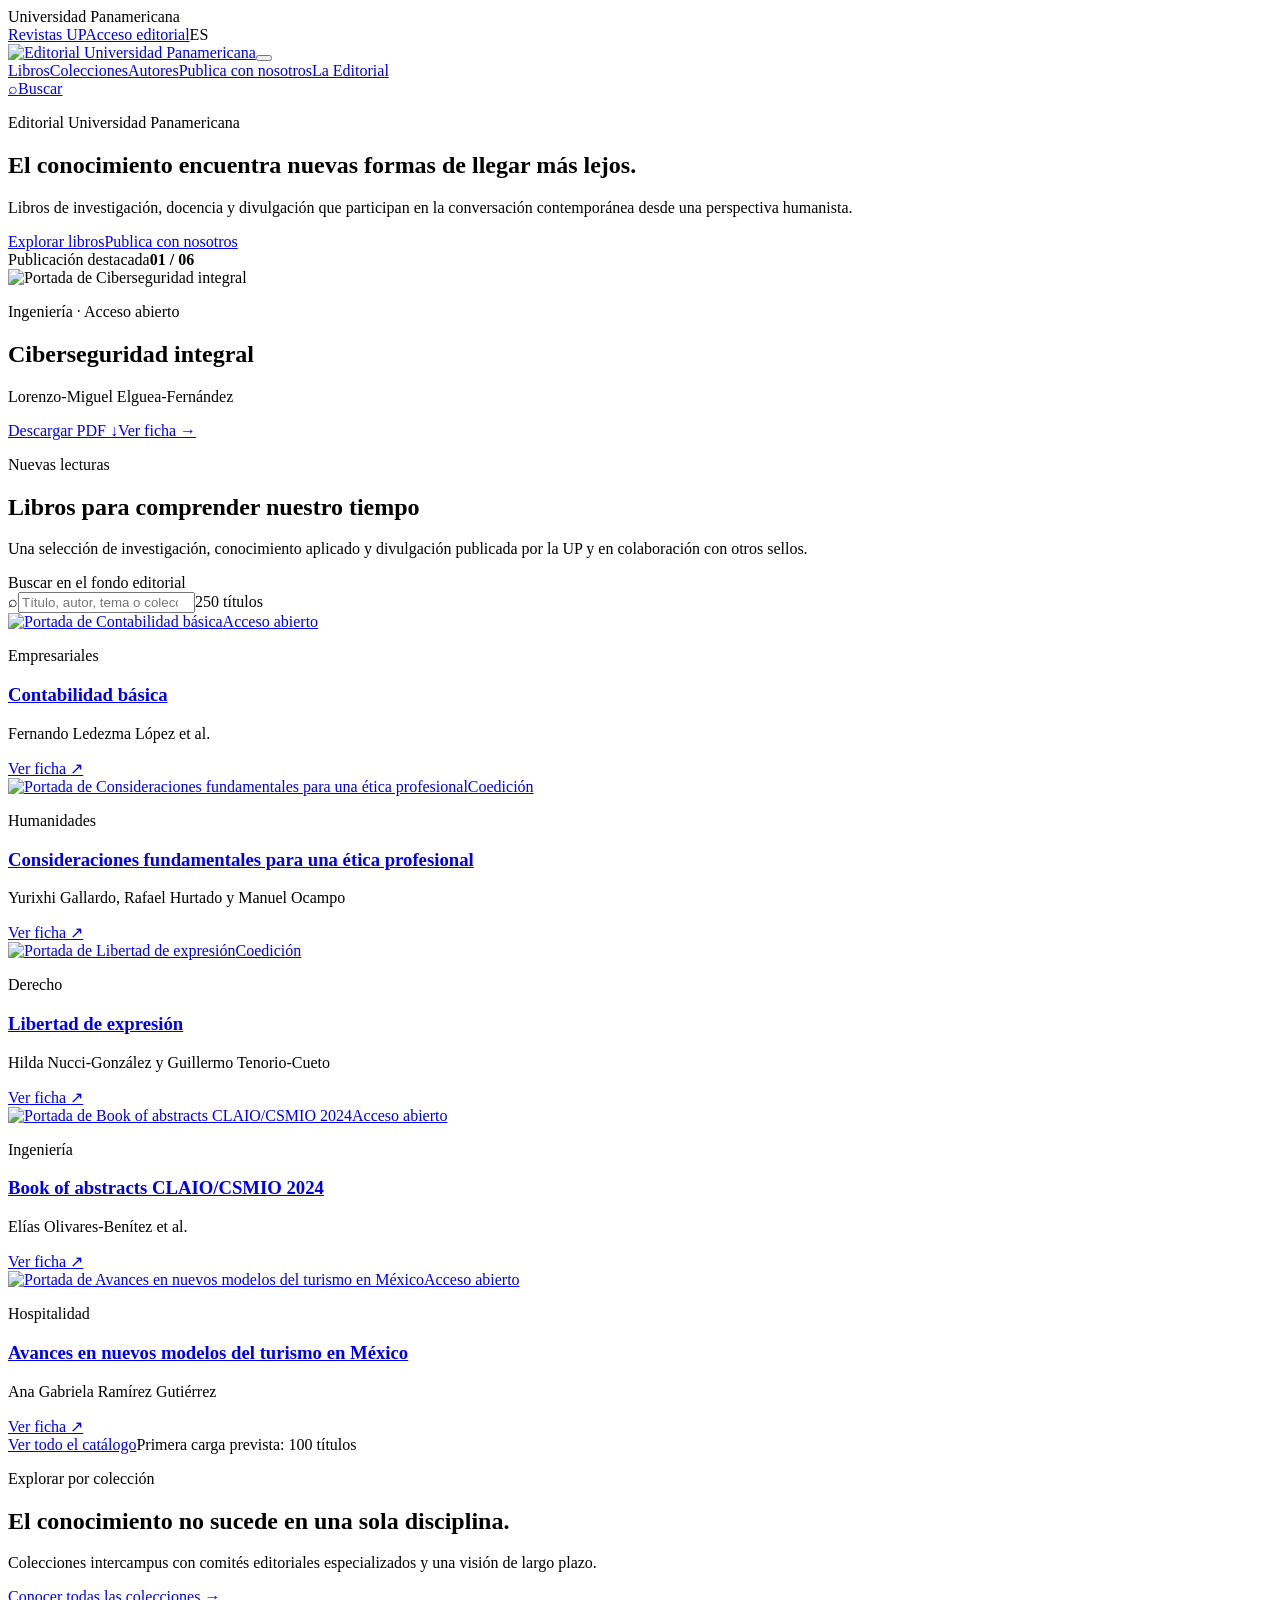
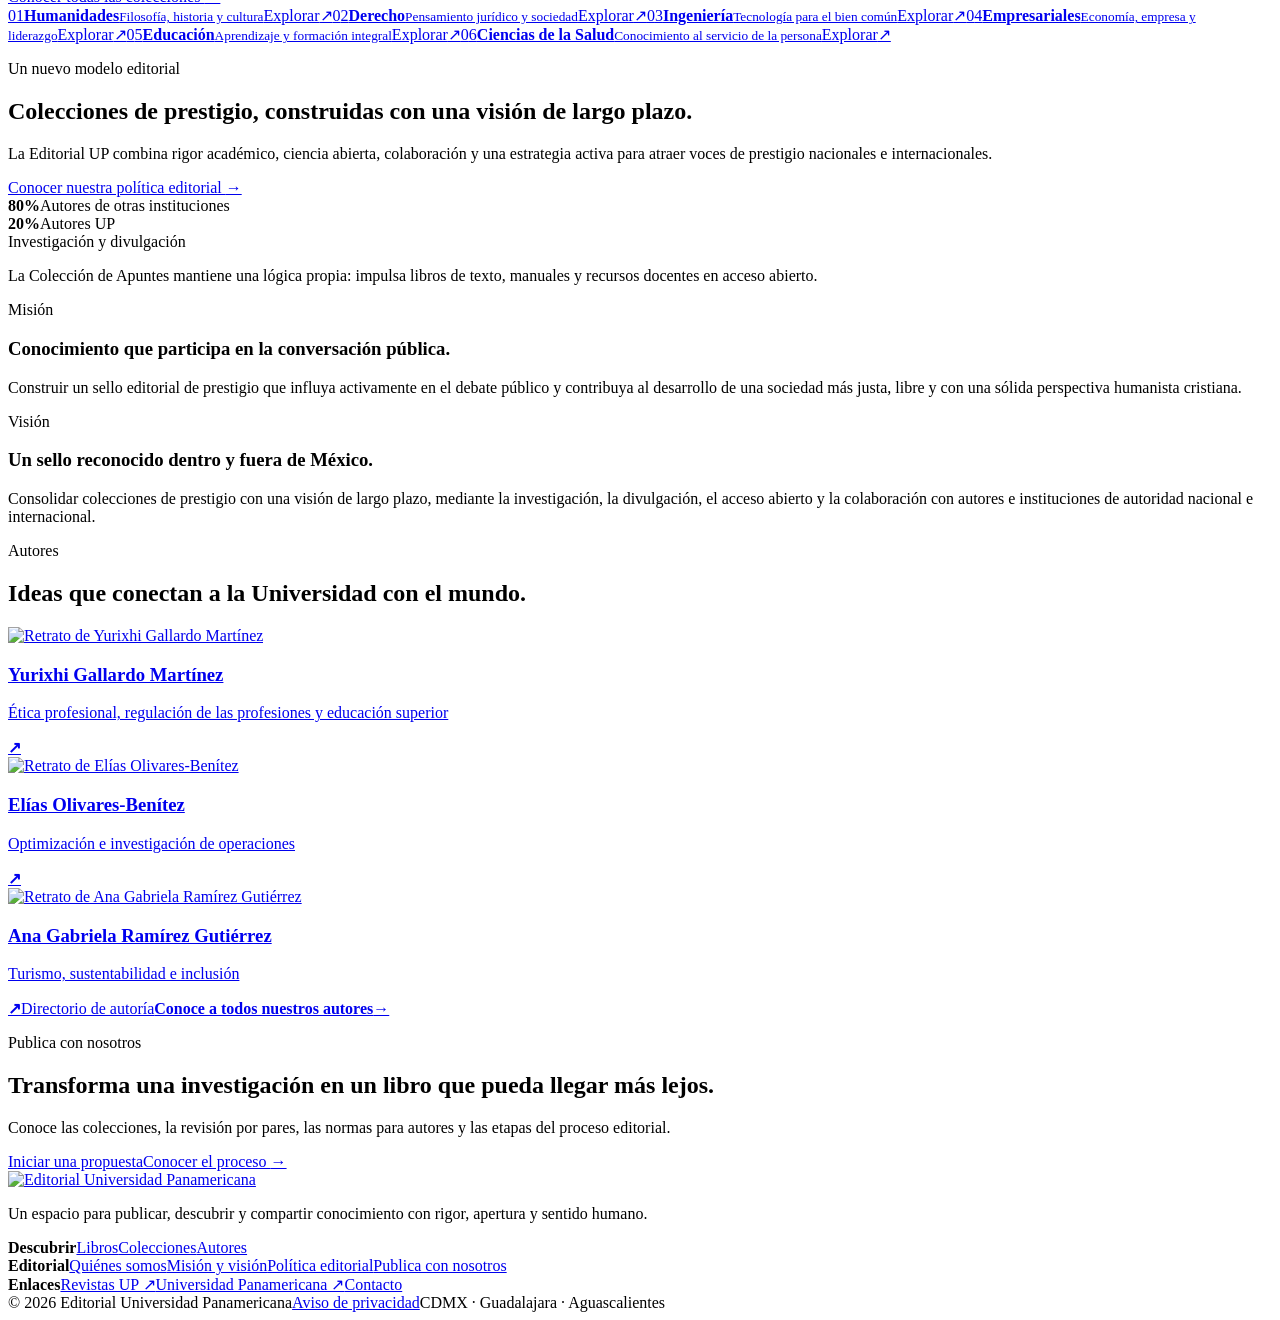
==== docs/index.html @ dea604ae "Publica docs/index.html" ====
<!DOCTYPE html><html lang="es"><head><meta charSet="utf-8"/><meta name="viewport" content="width=device-width, initial-scale=1"/><link rel="preload" as="image" href="/editorial-up-prototipo/assets/logo-editorial.png"/><link rel="preload" as="image" href="/editorial-up-prototipo/assets/ciberseguridad.jpg"/><link rel="preload" as="image" href="/editorial-up-prototipo/assets/contabilidad.jpg"/><link rel="preload" as="image" href="/editorial-up-prototipo/assets/etica-profesional.jpg"/><link rel="preload" as="image" href="/editorial-up-prototipo/assets/libertad-expresion.jpg"/><link rel="preload" as="image" href="/editorial-up-prototipo/assets/abstracts-claio.jpg"/><link rel="preload" as="image" href="/editorial-up-prototipo/assets/turismo-mexico.jpg"/><link rel="preload" as="image" href="/editorial-up-prototipo/assets/yurixhi-gallardo.jpg"/><link rel="preload" as="image" href="/editorial-up-prototipo/assets/elias-olivares.jpg"/><link rel="preload" as="image" href="/editorial-up-prototipo/assets/ana-gabriela-ramirez.jpg"/><link rel="stylesheet" href="/editorial-up-prototipo/assets/index-DK6Gghsk.css"/><title>Editorial Universidad Panamericana</title><meta name="description" content="Libros de investigación, docencia y divulgación de la Editorial Universidad Panamericana."/><meta property="og:title" content="Editorial Universidad Panamericana"/><meta property="og:description" content="Libros de investigación, docencia y divulgación de la Editorial Universidad Panamericana."/><meta property="og:type" content="website"/><meta property="og:locale" content="es_MX"/><meta property="og:image" content="https://bibcapacitacion-ai.github.io/editorial-up-prototipo/og-editorial-up.png"/><meta property="og:image:width" content="1800"/><meta property="og:image:height" content="941"/><meta name="twitter:card" content="summary_large_image"/><meta name="twitter:title" content="Editorial Universidad Panamericana"/><meta name="twitter:description" content="Libros de investigación, docencia y divulgación de la Editorial Universidad Panamericana."/><meta name="twitter:image" content="https://bibcapacitacion-ai.github.io/editorial-up-prototipo/og-editorial-up.png"/><link rel="shortcut icon" href="/editorial-up-prototipo/assets/logo-editorial.png"/><link rel="icon" href="/editorial-up-prototipo/assets/logo-editorial.png"/>
</head><body><main><div class="utility-bar"><div class="site-container utility-inner"><span>Universidad Panamericana</span><div class="utility-links"><a href="https://revistas.up.edu.mx/" target="_blank" rel="noreferrer">Revistas UP</a><a href="#publicar">Acceso editorial</a><span aria-hidden="true">ES</span></div></div></div><header class="site-header"><div class="site-container header-inner"><a class="brand" href="#inicio" aria-label="Editorial Universidad Panamericana, inicio"><img src="/editorial-up-prototipo/assets/logo-editorial.png" alt="Editorial Universidad Panamericana"/></a><button class="menu-toggle" type="button" aria-label="Abrir menú" aria-expanded="false"><span></span><span></span></button><nav class="main-nav" aria-label="Navegación principal"><a href="#libros">Libros</a><a href="#colecciones">Colecciones</a><a href="#autores">Autores</a><a href="#publicar">Publica con nosotros</a><a href="#editorial">La Editorial</a></nav><a class="header-search" href="#buscar" aria-label="Ir al buscador de libros"><span aria-hidden="true">⌕</span>Buscar</a></div></header><section class="hero" id="inicio"><div class="hero-grain" aria-hidden="true"></div><div class="site-container hero-grid"><div class="hero-copy"><p class="eyebrow">Editorial Universidad Panamericana</p><h1>El conocimiento encuentra nuevas formas de llegar más lejos.</h1><p class="hero-intro">Libros de investigación, docencia y divulgación que participan en la conversación contemporánea desde una perspectiva humanista.</p><div class="hero-actions"><a class="button button-primary" href="#libros">Explorar libros</a><a class="button button-ghost" href="#publicar">Publica con nosotros</a></div></div><article class="featured-book"><div class="featured-badge" aria-label="Publicación destacada, libro 1 de 6"><span>Publicación destacada</span><strong>01 / 06</strong></div><div class="featured-cover-wrap"><span class="featured-orbit" aria-hidden="true"></span><img class="featured-cover" src="/editorial-up-prototipo/assets/ciberseguridad.jpg" alt="Portada de Ciberseguridad integral"/></div><div class="featured-details"><p class="book-kicker">Ingeniería · Acceso abierto</p><h2>Ciberseguridad integral</h2><p>Lorenzo-Miguel Elguea-Fernández</p><div class="featured-links"><a class="text-link light-link" href="https://fondoeditorial.up.edu.mx/index.php/eup/es/catalog/view/7/52/142" target="_blank" rel="noreferrer">Descargar PDF <span aria-hidden="true">↓</span></a><a class="featured-secondary-link" href="/editorial-up-prototipo/libros/ciberseguridad">Ver ficha →</a></div></div></article></div></section><section class="catalog-intro" id="libros"><div class="site-container"><div class="section-heading split-heading"><div><p class="eyebrow dark-eyebrow">Nuevas lecturas</p><h2>Libros para comprender nuestro tiempo</h2></div><p>Una selección de investigación, conocimiento aplicado y divulgación publicada por la UP y en colaboración con otros sellos.</p></div><div class="search-panel" id="buscar"><label for="catalog-search">Buscar en el fondo editorial</label><div class="search-control"><span aria-hidden="true">⌕</span><input id="catalog-search" type="search" placeholder="Título, autor, tema o colección" value=""/><span class="search-count">250 títulos</span></div></div><div class="book-grid" aria-live="polite"><article class="book-card"><a href="/editorial-up-prototipo/libros/contabilidad-basica" class="book-cover-link"><div class="book-cover-stage"><img src="/editorial-up-prototipo/assets/contabilidad.jpg" alt="Portada de Contabilidad básica"/><span class="book-format">Acceso abierto</span></div></a><p class="book-collection">Empresariales</p><h3><a href="/editorial-up-prototipo/libros/contabilidad-basica">Contabilidad básica</a></h3><p class="book-author">Fernando Ledezma López et al.</p><a class="text-link" href="/editorial-up-prototipo/libros/contabilidad-basica">Ver ficha <span aria-hidden="true">↗</span></a></article><article class="book-card"><a href="/editorial-up-prototipo/libros/etica-profesional" class="book-cover-link"><div class="book-cover-stage"><img src="/editorial-up-prototipo/assets/etica-profesional.jpg" alt="Portada de Consideraciones fundamentales para una ética profesional"/><span class="book-format">Coedición</span></div></a><p class="book-collection">Humanidades</p><h3><a href="/editorial-up-prototipo/libros/etica-profesional">Consideraciones fundamentales para una ética profesional</a></h3><p class="book-author">Yurixhi Gallardo, Rafael Hurtado y Manuel Ocampo</p><a class="text-link" href="/editorial-up-prototipo/libros/etica-profesional">Ver ficha <span aria-hidden="true">↗</span></a></article><article class="book-card"><a href="/editorial-up-prototipo/libros/libertad-expresion" class="book-cover-link"><div class="book-cover-stage"><img src="/editorial-up-prototipo/assets/libertad-expresion.jpg" alt="Portada de Libertad de expresión"/><span class="book-format">Coedición</span></div></a><p class="book-collection">Derecho</p><h3><a href="/editorial-up-prototipo/libros/libertad-expresion">Libertad de expresión</a></h3><p class="book-author">Hilda Nucci-González y Guillermo Tenorio-Cueto</p><a class="text-link" href="/editorial-up-prototipo/libros/libertad-expresion">Ver ficha <span aria-hidden="true">↗</span></a></article><article class="book-card"><a href="/editorial-up-prototipo/libros/abstracts-claio-csmio" class="book-cover-link"><div class="book-cover-stage"><img src="/editorial-up-prototipo/assets/abstracts-claio.jpg" alt="Portada de Book of abstracts CLAIO/CSMIO 2024"/><span class="book-format">Acceso abierto</span></div></a><p class="book-collection">Ingeniería</p><h3><a href="/editorial-up-prototipo/libros/abstracts-claio-csmio">Book of abstracts CLAIO/CSMIO 2024</a></h3><p class="book-author">Elías Olivares-Benítez et al.</p><a class="text-link" href="/editorial-up-prototipo/libros/abstracts-claio-csmio">Ver ficha <span aria-hidden="true">↗</span></a></article><article class="book-card"><a href="/editorial-up-prototipo/libros/turismo-mexico" class="book-cover-link"><div class="book-cover-stage"><img src="/editorial-up-prototipo/assets/turismo-mexico.jpg" alt="Portada de Avances en nuevos modelos del turismo en México"/><span class="book-format">Acceso abierto</span></div></a><p class="book-collection">Hospitalidad</p><h3><a href="/editorial-up-prototipo/libros/turismo-mexico">Avances en nuevos modelos del turismo en México</a></h3><p class="book-author">Ana Gabriela Ramírez Gutiérrez</p><a class="text-link" href="/editorial-up-prototipo/libros/turismo-mexico">Ver ficha <span aria-hidden="true">↗</span></a></article></div><div class="section-cta-row"><a class="button button-outline" href="https://fondoeditorial.up.edu.mx/index.php/eup/es/catalog" target="_blank" rel="noreferrer">Ver todo el catálogo</a><span>Primera carga prevista: 100 títulos</span></div></div></section><section class="collections-section" id="colecciones"><div class="site-container collections-grid"><div class="collections-intro"><p class="eyebrow">Explorar por colección</p><h2>El conocimiento no sucede en una sola disciplina.</h2><p>Colecciones intercampus con comités editoriales especializados y una visión de largo plazo.</p><a class="text-link light-link" href="#colecciones-list">Conocer todas las colecciones <span aria-hidden="true">→</span></a></div><div class="collection-list" id="colecciones-list"><a href="#libros" class="collection-row"><span class="collection-number">0<!-- -->1</span><span class="collection-name"><strong>Humanidades</strong><small>Filosofía, historia y cultura</small></span><span class="collection-count">Explorar</span><span class="collection-arrow" aria-hidden="true">↗</span></a><a href="#libros" class="collection-row"><span class="collection-number">0<!-- -->2</span><span class="collection-name"><strong>Derecho</strong><small>Pensamiento jurídico y sociedad</small></span><span class="collection-count">Explorar</span><span class="collection-arrow" aria-hidden="true">↗</span></a><a href="#libros" class="collection-row"><span class="collection-number">0<!-- -->3</span><span class="collection-name"><strong>Ingeniería</strong><small>Tecnología para el bien común</small></span><span class="collection-count">Explorar</span><span class="collection-arrow" aria-hidden="true">↗</span></a><a href="#libros" class="collection-row"><span class="collection-number">0<!-- -->4</span><span class="collection-name"><strong>Empresariales</strong><small>Economía, empresa y liderazgo</small></span><span class="collection-count">Explorar</span><span class="collection-arrow" aria-hidden="true">↗</span></a><a href="#libros" class="collection-row"><span class="collection-number">0<!-- -->5</span><span class="collection-name"><strong>Educación</strong><small>Aprendizaje y formación integral</small></span><span class="collection-count">Explorar</span><span class="collection-arrow" aria-hidden="true">↗</span></a><a href="#libros" class="collection-row"><span class="collection-number">0<!-- -->6</span><span class="collection-name"><strong>Ciencias de la Salud</strong><small>Conocimiento al servicio de la persona</small></span><span class="collection-count">Explorar</span><span class="collection-arrow" aria-hidden="true">↗</span></a></div></div></section><section class="model-section" id="editorial"><div class="site-container model-grid"><div class="model-copy"><p class="eyebrow dark-eyebrow">Un nuevo modelo editorial</p><h2>Colecciones de prestigio, construidas con una visión de largo plazo.</h2><p>La Editorial UP combina rigor académico, ciencia abierta, colaboración y una estrategia activa para atraer voces de prestigio nacionales e internacionales.</p><a class="text-link" href="/editorial-up-prototipo/politica-editorial">Conocer nuestra política editorial <span aria-hidden="true">→</span></a></div><div class="model-visual" id="politica-resumen"><div class="ratio-graphic" aria-label="Meta editorial: 80 por ciento de autores externos y 20 por ciento de autores UP"><div class="ratio-external"><strong>80%</strong><span>Autores de otras instituciones</span></div><div class="ratio-up"><strong>20%</strong><span>Autores UP</span></div></div><div class="model-note"><span>Investigación y divulgación</span><p>La Colección de Apuntes mantiene una lógica propia: impulsa libros de texto, manuales y recursos docentes en acceso abierto.</p></div></div></div><div class="site-container mission-vision-grid" id="mision-vision"><article><p class="eyebrow dark-eyebrow">Misión</p><h3>Conocimiento que participa en la conversación pública.</h3><p>Construir un sello editorial de prestigio que influya activamente en el debate público y contribuya al desarrollo de una sociedad más justa, libre y con una sólida perspectiva humanista cristiana.</p></article><article><p class="eyebrow dark-eyebrow">Visión</p><h3>Un sello reconocido dentro y fuera de México.</h3><p>Consolidar colecciones de prestigio con una visión de largo plazo, mediante la investigación, la divulgación, el acceso abierto y la colaboración con autores e instituciones de autoridad nacional e internacional.</p></article></div></section><section class="authors-section" id="autores"><div class="site-container authors-layout"><div class="authors-heading"><p class="eyebrow dark-eyebrow">Autores</p><h2>Ideas que conectan a la Universidad con el mundo.</h2></div><div class="author-gallery"><a href="/editorial-up-prototipo/autores/yurixhi-gallardo-martinez" class="author-card"><div class="author-card-portrait"><img src="/editorial-up-prototipo/assets/yurixhi-gallardo.jpg" alt="Retrato de Yurixhi Gallardo Martínez"/></div><div class="author-card-copy"><h3>Yurixhi Gallardo Martínez</h3><p>Ética profesional, regulación de las profesiones y educación superior</p></div><b aria-hidden="true">↗</b></a><a href="/editorial-up-prototipo/autores/elias-olivares-benitez" class="author-card"><div class="author-card-portrait"><img src="/editorial-up-prototipo/assets/elias-olivares.jpg" alt="Retrato de Elías Olivares-Benítez"/></div><div class="author-card-copy"><h3>Elías Olivares-Benítez</h3><p>Optimización e investigación de operaciones</p></div><b aria-hidden="true">↗</b></a><a href="/editorial-up-prototipo/autores/ana-gabriela-ramirez-gutierrez" class="author-card"><div class="author-card-portrait"><img src="/editorial-up-prototipo/assets/ana-gabriela-ramirez.jpg" alt="Retrato de Ana Gabriela Ramírez Gutiérrez"/></div><div class="author-card-copy"><h3>Ana Gabriela Ramírez Gutiérrez</h3><p>Turismo, sustentabilidad e inclusión</p></div><b aria-hidden="true">↗</b></a><a class="authors-directory-link" href="/editorial-up-prototipo/autores"><span>Directorio de autoría</span><strong>Conoce a todos nuestros autores</strong><b aria-hidden="true">→</b></a></div></div></section><section class="publish-section" id="publicar"><div class="site-container publish-card"><div class="publish-copy"><p class="eyebrow">Publica con nosotros</p><h2>Transforma una investigación en un libro que pueda llegar más lejos.</h2><p>Conoce las colecciones, la revisión por pares, las normas para autores y las etapas del proceso editorial.</p></div><div class="publish-actions"><a class="button button-light" href="https://fondoeditorial.up.edu.mx/index.php/eup/es/login" target="_blank" rel="noreferrer">Iniciar una propuesta</a><a class="text-link light-link" href="#editorial">Conocer el proceso <span aria-hidden="true">→</span></a></div></div></section><footer class="site-footer"><div class="site-container footer-top"><a class="footer-brand" href="#inicio"><img src="/editorial-up-prototipo/assets/logo-editorial.png" alt="Editorial Universidad Panamericana"/></a><p>Un espacio para publicar, descubrir y compartir conocimiento con rigor, apertura y sentido humano.</p></div><div class="site-container footer-links"><div><strong>Descubrir</strong><a href="#libros">Libros</a><a href="#colecciones">Colecciones</a><a href="/editorial-up-prototipo/autores">Autores</a></div><div><strong>Editorial</strong><a href="#editorial">Quiénes somos</a><a href="#mision-vision">Misión y visión</a><a href="/editorial-up-prototipo/politica-editorial">Política editorial</a><a href="#publicar">Publica con nosotros</a></div><div><strong>Enlaces</strong><a href="https://revistas.up.edu.mx/" target="_blank" rel="noreferrer">Revistas UP ↗</a><a href="https://www.up.edu.mx/" target="_blank" rel="noreferrer">Universidad Panamericana ↗</a><a href="#publicar">Contacto</a></div></div><div class="site-container footer-bottom"><span>© 2026 Editorial Universidad Panamericana</span><a href="https://www.up.edu.mx/aviso-de-privacidad/" target="_blank" rel="noreferrer">Aviso de privacidad</a><span>CDMX · Guadalajara · Aguascalientes</span></div></footer></main><script>
document.querySelectorAll('.menu-toggle').forEach(function(button){
  button.addEventListener('click',function(){
    var nav=button.parentElement.querySelector('.main-nav');
    var open=nav.classList.toggle('is-open');
    button.setAttribute('aria-expanded',String(open));
    button.setAttribute('aria-label',open?'Cerrar menú':'Abrir menú');
  });
});
var search=document.getElementById('catalog-search');
if(search){search.addEventListener('input',function(){
  var q=search.value.toLowerCase().trim();
  document.querySelectorAll('.book-card').forEach(function(card){
    card.style.display=!q||card.textContent.toLowerCase().includes(q)?'':'none';
  });
});}
</script></body></html>
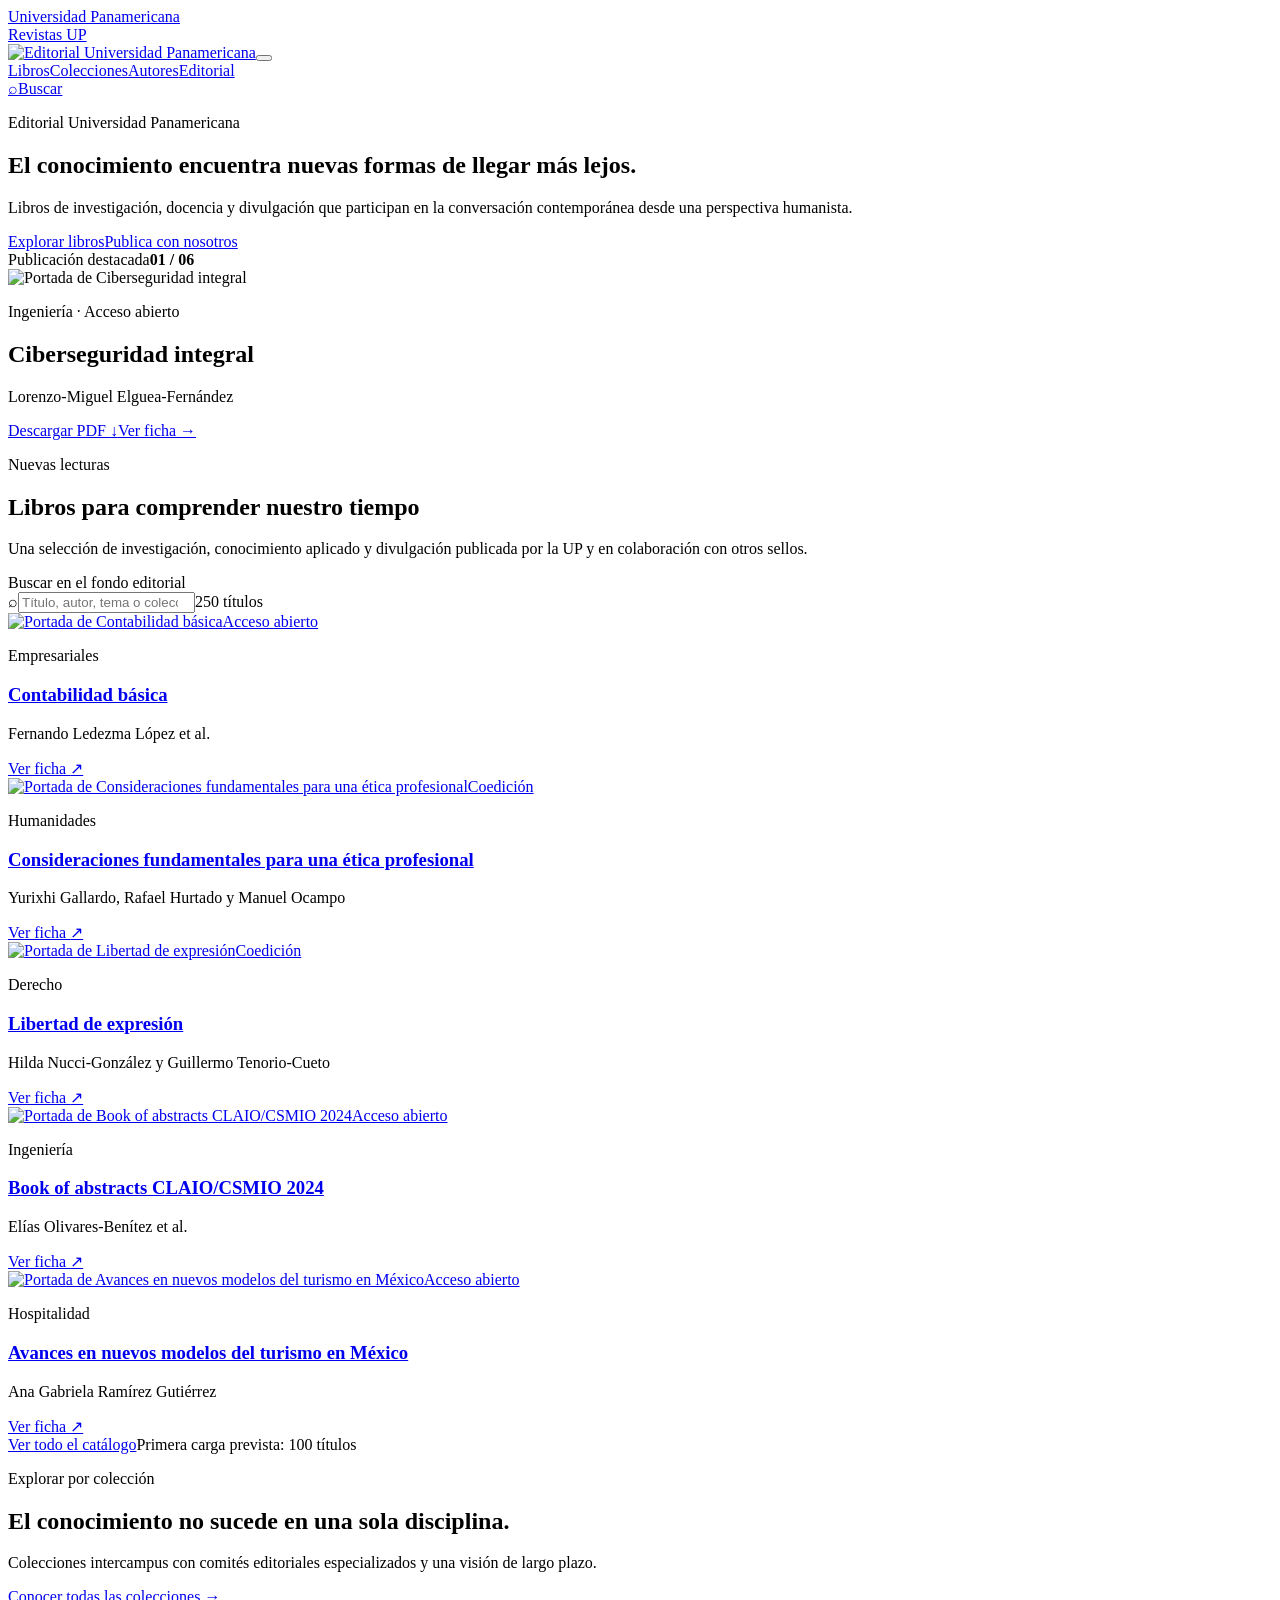
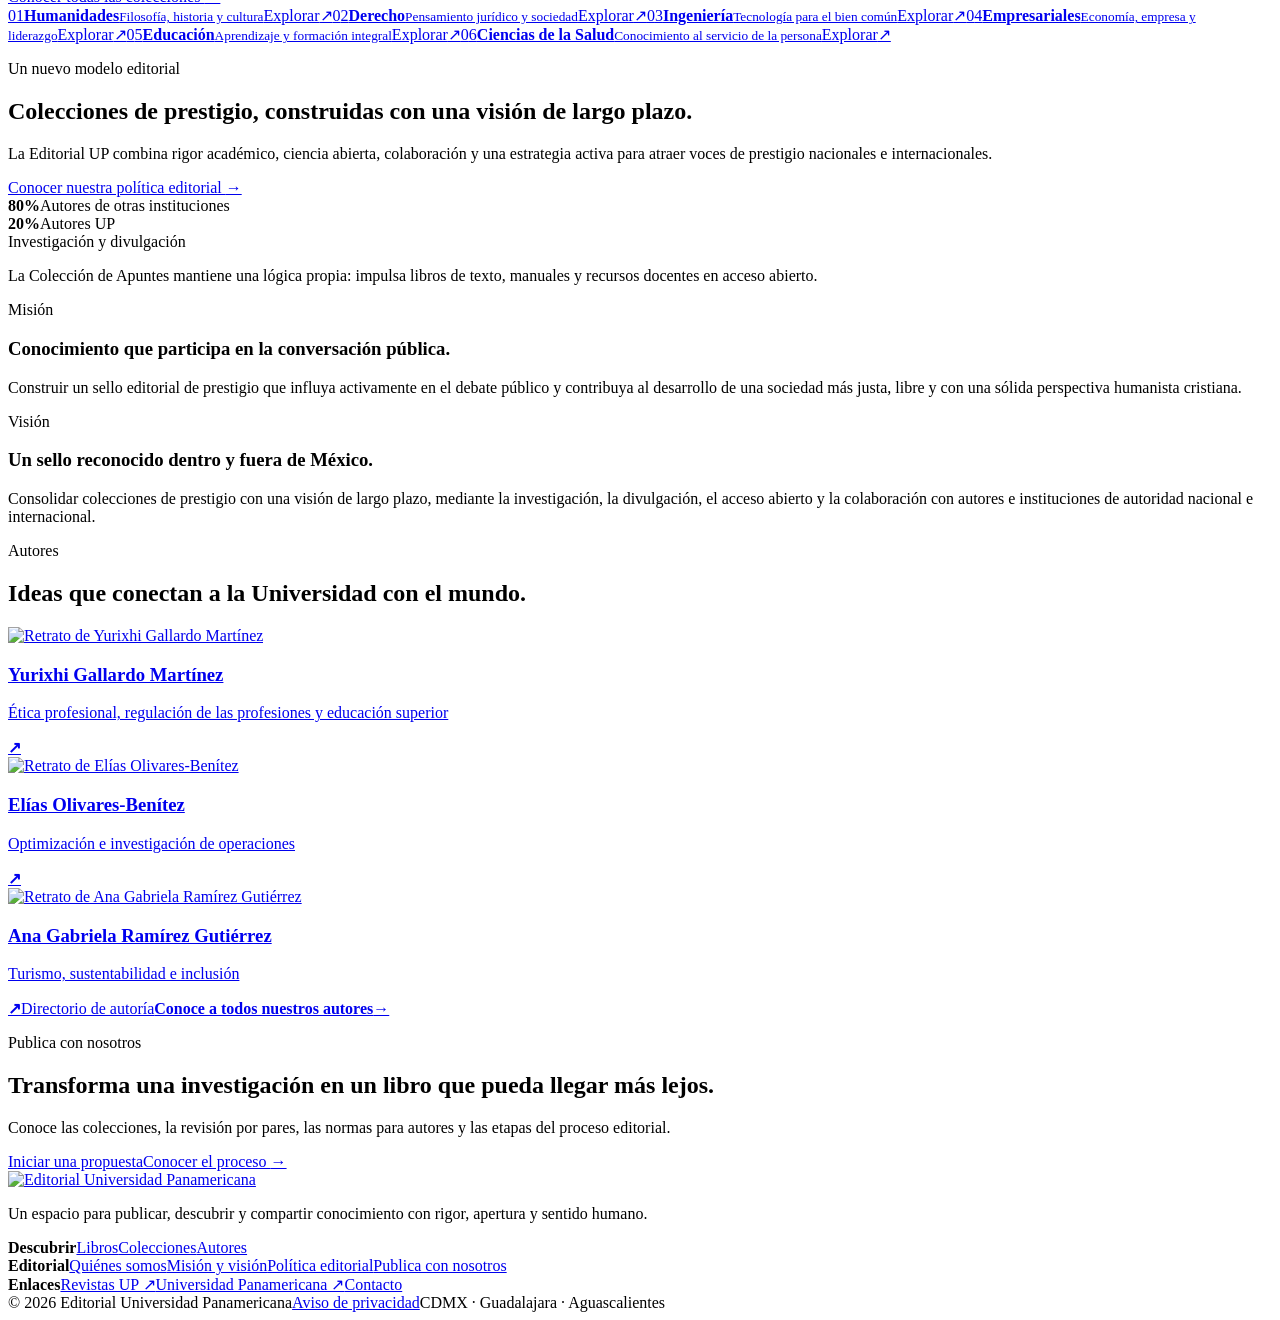
==== commit 72f653a6: "Actualiza encabezado en docs/index.html" ====
--- a/docs/index.html
+++ b/docs/index.html
@@ -1,5 +1,5 @@
-<!DOCTYPE html><html lang="es"><head><meta charSet="utf-8"/><meta name="viewport" content="width=device-width, initial-scale=1"/><link rel="preload" as="image" href="/editorial-up-prototipo/assets/logo-editorial.png"/><link rel="preload" as="image" href="/editorial-up-prototipo/assets/ciberseguridad.jpg"/><link rel="preload" as="image" href="/editorial-up-prototipo/assets/contabilidad.jpg"/><link rel="preload" as="image" href="/editorial-up-prototipo/assets/etica-profesional.jpg"/><link rel="preload" as="image" href="/editorial-up-prototipo/assets/libertad-expresion.jpg"/><link rel="preload" as="image" href="/editorial-up-prototipo/assets/abstracts-claio.jpg"/><link rel="preload" as="image" href="/editorial-up-prototipo/assets/turismo-mexico.jpg"/><link rel="preload" as="image" href="/editorial-up-prototipo/assets/yurixhi-gallardo.jpg"/><link rel="preload" as="image" href="/editorial-up-prototipo/assets/elias-olivares.jpg"/><link rel="preload" as="image" href="/editorial-up-prototipo/assets/ana-gabriela-ramirez.jpg"/><link rel="stylesheet" href="/editorial-up-prototipo/assets/index-DK6Gghsk.css"/><title>Editorial Universidad Panamericana</title><meta name="description" content="Libros de investigación, docencia y divulgación de la Editorial Universidad Panamericana."/><meta property="og:title" content="Editorial Universidad Panamericana"/><meta property="og:description" content="Libros de investigación, docencia y divulgación de la Editorial Universidad Panamericana."/><meta property="og:type" content="website"/><meta property="og:locale" content="es_MX"/><meta property="og:image" content="https://bibcapacitacion-ai.github.io/editorial-up-prototipo/og-editorial-up.png"/><meta property="og:image:width" content="1800"/><meta property="og:image:height" content="941"/><meta name="twitter:card" content="summary_large_image"/><meta name="twitter:title" content="Editorial Universidad Panamericana"/><meta name="twitter:description" content="Libros de investigación, docencia y divulgación de la Editorial Universidad Panamericana."/><meta name="twitter:image" content="https://bibcapacitacion-ai.github.io/editorial-up-prototipo/og-editorial-up.png"/><link rel="shortcut icon" href="/editorial-up-prototipo/assets/logo-editorial.png"/><link rel="icon" href="/editorial-up-prototipo/assets/logo-editorial.png"/>
-</head><body><main><div class="utility-bar"><div class="site-container utility-inner"><span>Universidad Panamericana</span><div class="utility-links"><a href="https://revistas.up.edu.mx/" target="_blank" rel="noreferrer">Revistas UP</a><a href="#publicar">Acceso editorial</a><span aria-hidden="true">ES</span></div></div></div><header class="site-header"><div class="site-container header-inner"><a class="brand" href="#inicio" aria-label="Editorial Universidad Panamericana, inicio"><img src="/editorial-up-prototipo/assets/logo-editorial.png" alt="Editorial Universidad Panamericana"/></a><button class="menu-toggle" type="button" aria-label="Abrir menú" aria-expanded="false"><span></span><span></span></button><nav class="main-nav" aria-label="Navegación principal"><a href="#libros">Libros</a><a href="#colecciones">Colecciones</a><a href="#autores">Autores</a><a href="#publicar">Publica con nosotros</a><a href="#editorial">La Editorial</a></nav><a class="header-search" href="#buscar" aria-label="Ir al buscador de libros"><span aria-hidden="true">⌕</span>Buscar</a></div></header><section class="hero" id="inicio"><div class="hero-grain" aria-hidden="true"></div><div class="site-container hero-grid"><div class="hero-copy"><p class="eyebrow">Editorial Universidad Panamericana</p><h1>El conocimiento encuentra nuevas formas de llegar más lejos.</h1><p class="hero-intro">Libros de investigación, docencia y divulgación que participan en la conversación contemporánea desde una perspectiva humanista.</p><div class="hero-actions"><a class="button button-primary" href="#libros">Explorar libros</a><a class="button button-ghost" href="#publicar">Publica con nosotros</a></div></div><article class="featured-book"><div class="featured-badge" aria-label="Publicación destacada, libro 1 de 6"><span>Publicación destacada</span><strong>01 / 06</strong></div><div class="featured-cover-wrap"><span class="featured-orbit" aria-hidden="true"></span><img class="featured-cover" src="/editorial-up-prototipo/assets/ciberseguridad.jpg" alt="Portada de Ciberseguridad integral"/></div><div class="featured-details"><p class="book-kicker">Ingeniería · Acceso abierto</p><h2>Ciberseguridad integral</h2><p>Lorenzo-Miguel Elguea-Fernández</p><div class="featured-links"><a class="text-link light-link" href="https://fondoeditorial.up.edu.mx/index.php/eup/es/catalog/view/7/52/142" target="_blank" rel="noreferrer">Descargar PDF <span aria-hidden="true">↓</span></a><a class="featured-secondary-link" href="/editorial-up-prototipo/libros/ciberseguridad">Ver ficha →</a></div></div></article></div></section><section class="catalog-intro" id="libros"><div class="site-container"><div class="section-heading split-heading"><div><p class="eyebrow dark-eyebrow">Nuevas lecturas</p><h2>Libros para comprender nuestro tiempo</h2></div><p>Una selección de investigación, conocimiento aplicado y divulgación publicada por la UP y en colaboración con otros sellos.</p></div><div class="search-panel" id="buscar"><label for="catalog-search">Buscar en el fondo editorial</label><div class="search-control"><span aria-hidden="true">⌕</span><input id="catalog-search" type="search" placeholder="Título, autor, tema o colección" value=""/><span class="search-count">250 títulos</span></div></div><div class="book-grid" aria-live="polite"><article class="book-card"><a href="/editorial-up-prototipo/libros/contabilidad-basica" class="book-cover-link"><div class="book-cover-stage"><img src="/editorial-up-prototipo/assets/contabilidad.jpg" alt="Portada de Contabilidad básica"/><span class="book-format">Acceso abierto</span></div></a><p class="book-collection">Empresariales</p><h3><a href="/editorial-up-prototipo/libros/contabilidad-basica">Contabilidad básica</a></h3><p class="book-author">Fernando Ledezma López et al.</p><a class="text-link" href="/editorial-up-prototipo/libros/contabilidad-basica">Ver ficha <span aria-hidden="true">↗</span></a></article><article class="book-card"><a href="/editorial-up-prototipo/libros/etica-profesional" class="book-cover-link"><div class="book-cover-stage"><img src="/editorial-up-prototipo/assets/etica-profesional.jpg" alt="Portada de Consideraciones fundamentales para una ética profesional"/><span class="book-format">Coedición</span></div></a><p class="book-collection">Humanidades</p><h3><a href="/editorial-up-prototipo/libros/etica-profesional">Consideraciones fundamentales para una ética profesional</a></h3><p class="book-author">Yurixhi Gallardo, Rafael Hurtado y Manuel Ocampo</p><a class="text-link" href="/editorial-up-prototipo/libros/etica-profesional">Ver ficha <span aria-hidden="true">↗</span></a></article><article class="book-card"><a href="/editorial-up-prototipo/libros/libertad-expresion" class="book-cover-link"><div class="book-cover-stage"><img src="/editorial-up-prototipo/assets/libertad-expresion.jpg" alt="Portada de Libertad de expresión"/><span class="book-format">Coedición</span></div></a><p class="book-collection">Derecho</p><h3><a href="/editorial-up-prototipo/libros/libertad-expresion">Libertad de expresión</a></h3><p class="book-author">Hilda Nucci-González y Guillermo Tenorio-Cueto</p><a class="text-link" href="/editorial-up-prototipo/libros/libertad-expresion">Ver ficha <span aria-hidden="true">↗</span></a></article><article class="book-card"><a href="/editorial-up-prototipo/libros/abstracts-claio-csmio" class="book-cover-link"><div class="book-cover-stage"><img src="/editorial-up-prototipo/assets/abstracts-claio.jpg" alt="Portada de Book of abstracts CLAIO/CSMIO 2024"/><span class="book-format">Acceso abierto</span></div></a><p class="book-collection">Ingeniería</p><h3><a href="/editorial-up-prototipo/libros/abstracts-claio-csmio">Book of abstracts CLAIO/CSMIO 2024</a></h3><p class="book-author">Elías Olivares-Benítez et al.</p><a class="text-link" href="/editorial-up-prototipo/libros/abstracts-claio-csmio">Ver ficha <span aria-hidden="true">↗</span></a></article><article class="book-card"><a href="/editorial-up-prototipo/libros/turismo-mexico" class="book-cover-link"><div class="book-cover-stage"><img src="/editorial-up-prototipo/assets/turismo-mexico.jpg" alt="Portada de Avances en nuevos modelos del turismo en México"/><span class="book-format">Acceso abierto</span></div></a><p class="book-collection">Hospitalidad</p><h3><a href="/editorial-up-prototipo/libros/turismo-mexico">Avances en nuevos modelos del turismo en México</a></h3><p class="book-author">Ana Gabriela Ramírez Gutiérrez</p><a class="text-link" href="/editorial-up-prototipo/libros/turismo-mexico">Ver ficha <span aria-hidden="true">↗</span></a></article></div><div class="section-cta-row"><a class="button button-outline" href="https://fondoeditorial.up.edu.mx/index.php/eup/es/catalog" target="_blank" rel="noreferrer">Ver todo el catálogo</a><span>Primera carga prevista: 100 títulos</span></div></div></section><section class="collections-section" id="colecciones"><div class="site-container collections-grid"><div class="collections-intro"><p class="eyebrow">Explorar por colección</p><h2>El conocimiento no sucede en una sola disciplina.</h2><p>Colecciones intercampus con comités editoriales especializados y una visión de largo plazo.</p><a class="text-link light-link" href="#colecciones-list">Conocer todas las colecciones <span aria-hidden="true">→</span></a></div><div class="collection-list" id="colecciones-list"><a href="#libros" class="collection-row"><span class="collection-number">0<!-- -->1</span><span class="collection-name"><strong>Humanidades</strong><small>Filosofía, historia y cultura</small></span><span class="collection-count">Explorar</span><span class="collection-arrow" aria-hidden="true">↗</span></a><a href="#libros" class="collection-row"><span class="collection-number">0<!-- -->2</span><span class="collection-name"><strong>Derecho</strong><small>Pensamiento jurídico y sociedad</small></span><span class="collection-count">Explorar</span><span class="collection-arrow" aria-hidden="true">↗</span></a><a href="#libros" class="collection-row"><span class="collection-number">0<!-- -->3</span><span class="collection-name"><strong>Ingeniería</strong><small>Tecnología para el bien común</small></span><span class="collection-count">Explorar</span><span class="collection-arrow" aria-hidden="true">↗</span></a><a href="#libros" class="collection-row"><span class="collection-number">0<!-- -->4</span><span class="collection-name"><strong>Empresariales</strong><small>Economía, empresa y liderazgo</small></span><span class="collection-count">Explorar</span><span class="collection-arrow" aria-hidden="true">↗</span></a><a href="#libros" class="collection-row"><span class="collection-number">0<!-- -->5</span><span class="collection-name"><strong>Educación</strong><small>Aprendizaje y formación integral</small></span><span class="collection-count">Explorar</span><span class="collection-arrow" aria-hidden="true">↗</span></a><a href="#libros" class="collection-row"><span class="collection-number">0<!-- -->6</span><span class="collection-name"><strong>Ciencias de la Salud</strong><small>Conocimiento al servicio de la persona</small></span><span class="collection-count">Explorar</span><span class="collection-arrow" aria-hidden="true">↗</span></a></div></div></section><section class="model-section" id="editorial"><div class="site-container model-grid"><div class="model-copy"><p class="eyebrow dark-eyebrow">Un nuevo modelo editorial</p><h2>Colecciones de prestigio, construidas con una visión de largo plazo.</h2><p>La Editorial UP combina rigor académico, ciencia abierta, colaboración y una estrategia activa para atraer voces de prestigio nacionales e internacionales.</p><a class="text-link" href="/editorial-up-prototipo/politica-editorial">Conocer nuestra política editorial <span aria-hidden="true">→</span></a></div><div class="model-visual" id="politica-resumen"><div class="ratio-graphic" aria-label="Meta editorial: 80 por ciento de autores externos y 20 por ciento de autores UP"><div class="ratio-external"><strong>80%</strong><span>Autores de otras instituciones</span></div><div class="ratio-up"><strong>20%</strong><span>Autores UP</span></div></div><div class="model-note"><span>Investigación y divulgación</span><p>La Colección de Apuntes mantiene una lógica propia: impulsa libros de texto, manuales y recursos docentes en acceso abierto.</p></div></div></div><div class="site-container mission-vision-grid" id="mision-vision"><article><p class="eyebrow dark-eyebrow">Misión</p><h3>Conocimiento que participa en la conversación pública.</h3><p>Construir un sello editorial de prestigio que influya activamente en el debate público y contribuya al desarrollo de una sociedad más justa, libre y con una sólida perspectiva humanista cristiana.</p></article><article><p class="eyebrow dark-eyebrow">Visión</p><h3>Un sello reconocido dentro y fuera de México.</h3><p>Consolidar colecciones de prestigio con una visión de largo plazo, mediante la investigación, la divulgación, el acceso abierto y la colaboración con autores e instituciones de autoridad nacional e internacional.</p></article></div></section><section class="authors-section" id="autores"><div class="site-container authors-layout"><div class="authors-heading"><p class="eyebrow dark-eyebrow">Autores</p><h2>Ideas que conectan a la Universidad con el mundo.</h2></div><div class="author-gallery"><a href="/editorial-up-prototipo/autores/yurixhi-gallardo-martinez" class="author-card"><div class="author-card-portrait"><img src="/editorial-up-prototipo/assets/yurixhi-gallardo.jpg" alt="Retrato de Yurixhi Gallardo Martínez"/></div><div class="author-card-copy"><h3>Yurixhi Gallardo Martínez</h3><p>Ética profesional, regulación de las profesiones y educación superior</p></div><b aria-hidden="true">↗</b></a><a href="/editorial-up-prototipo/autores/elias-olivares-benitez" class="author-card"><div class="author-card-portrait"><img src="/editorial-up-prototipo/assets/elias-olivares.jpg" alt="Retrato de Elías Olivares-Benítez"/></div><div class="author-card-copy"><h3>Elías Olivares-Benítez</h3><p>Optimización e investigación de operaciones</p></div><b aria-hidden="true">↗</b></a><a href="/editorial-up-prototipo/autores/ana-gabriela-ramirez-gutierrez" class="author-card"><div class="author-card-portrait"><img src="/editorial-up-prototipo/assets/ana-gabriela-ramirez.jpg" alt="Retrato de Ana Gabriela Ramírez Gutiérrez"/></div><div class="author-card-copy"><h3>Ana Gabriela Ramírez Gutiérrez</h3><p>Turismo, sustentabilidad e inclusión</p></div><b aria-hidden="true">↗</b></a><a class="authors-directory-link" href="/editorial-up-prototipo/autores"><span>Directorio de autoría</span><strong>Conoce a todos nuestros autores</strong><b aria-hidden="true">→</b></a></div></div></section><section class="publish-section" id="publicar"><div class="site-container publish-card"><div class="publish-copy"><p class="eyebrow">Publica con nosotros</p><h2>Transforma una investigación en un libro que pueda llegar más lejos.</h2><p>Conoce las colecciones, la revisión por pares, las normas para autores y las etapas del proceso editorial.</p></div><div class="publish-actions"><a class="button button-light" href="https://fondoeditorial.up.edu.mx/index.php/eup/es/login" target="_blank" rel="noreferrer">Iniciar una propuesta</a><a class="text-link light-link" href="#editorial">Conocer el proceso <span aria-hidden="true">→</span></a></div></div></section><footer class="site-footer"><div class="site-container footer-top"><a class="footer-brand" href="#inicio"><img src="/editorial-up-prototipo/assets/logo-editorial.png" alt="Editorial Universidad Panamericana"/></a><p>Un espacio para publicar, descubrir y compartir conocimiento con rigor, apertura y sentido humano.</p></div><div class="site-container footer-links"><div><strong>Descubrir</strong><a href="#libros">Libros</a><a href="#colecciones">Colecciones</a><a href="/editorial-up-prototipo/autores">Autores</a></div><div><strong>Editorial</strong><a href="#editorial">Quiénes somos</a><a href="#mision-vision">Misión y visión</a><a href="/editorial-up-prototipo/politica-editorial">Política editorial</a><a href="#publicar">Publica con nosotros</a></div><div><strong>Enlaces</strong><a href="https://revistas.up.edu.mx/" target="_blank" rel="noreferrer">Revistas UP ↗</a><a href="https://www.up.edu.mx/" target="_blank" rel="noreferrer">Universidad Panamericana ↗</a><a href="#publicar">Contacto</a></div></div><div class="site-container footer-bottom"><span>© 2026 Editorial Universidad Panamericana</span><a href="https://www.up.edu.mx/aviso-de-privacidad/" target="_blank" rel="noreferrer">Aviso de privacidad</a><span>CDMX · Guadalajara · Aguascalientes</span></div></footer></main><script>
+<!DOCTYPE html><html lang="es"><head><meta charSet="utf-8"/><meta name="viewport" content="width=device-width, initial-scale=1"/><link rel="preload" as="image" href="/editorial-up-prototipo/assets/logo-editorial.png"/><link rel="preload" as="image" href="/editorial-up-prototipo/assets/ciberseguridad.jpg"/><link rel="preload" as="image" href="/editorial-up-prototipo/assets/contabilidad.jpg"/><link rel="preload" as="image" href="/editorial-up-prototipo/assets/etica-profesional.jpg"/><link rel="preload" as="image" href="/editorial-up-prototipo/assets/libertad-expresion.jpg"/><link rel="preload" as="image" href="/editorial-up-prototipo/assets/abstracts-claio.jpg"/><link rel="preload" as="image" href="/editorial-up-prototipo/assets/turismo-mexico.jpg"/><link rel="preload" as="image" href="/editorial-up-prototipo/assets/yurixhi-gallardo.jpg"/><link rel="preload" as="image" href="/editorial-up-prototipo/assets/elias-olivares.jpg"/><link rel="preload" as="image" href="/editorial-up-prototipo/assets/ana-gabriela-ramirez.jpg"/><link rel="stylesheet" href="/editorial-up-prototipo/assets/index-DNAQM75J.css"/><title>Editorial Universidad Panamericana</title><meta name="description" content="Libros de investigación, docencia y divulgación de la Editorial Universidad Panamericana."/><meta property="og:title" content="Editorial Universidad Panamericana"/><meta property="og:description" content="Libros de investigación, docencia y divulgación de la Editorial Universidad Panamericana."/><meta property="og:type" content="website"/><meta property="og:locale" content="es_MX"/><meta property="og:image" content="https://bibcapacitacion-ai.github.io/editorial-up-prototipo/og-editorial-up.png"/><meta property="og:image:width" content="1800"/><meta property="og:image:height" content="941"/><meta name="twitter:card" content="summary_large_image"/><meta name="twitter:title" content="Editorial Universidad Panamericana"/><meta name="twitter:description" content="Libros de investigación, docencia y divulgación de la Editorial Universidad Panamericana."/><meta name="twitter:image" content="https://bibcapacitacion-ai.github.io/editorial-up-prototipo/og-editorial-up.png"/><link rel="shortcut icon" href="/editorial-up-prototipo/assets/logo-editorial.png"/><link rel="icon" href="/editorial-up-prototipo/assets/logo-editorial.png"/>
+</head><body><main><div class="utility-bar"><div class="site-container utility-inner"><a href="https://www.up.edu.mx/" target="_blank" rel="noreferrer">Universidad Panamericana</a><div class="utility-links"><a href="https://revistas.up.edu.mx/" target="_blank" rel="noreferrer">Revistas UP</a></div></div></div><header class="site-header"><div class="site-container header-inner"><a class="brand" href="#inicio" aria-label="Editorial Universidad Panamericana, inicio"><img src="/editorial-up-prototipo/assets/logo-editorial.png" alt="Editorial Universidad Panamericana"/></a><button class="menu-toggle" type="button" aria-label="Abrir menú" aria-expanded="false"><span></span><span></span></button><nav class="main-nav" aria-label="Navegación principal"><a href="#libros">Libros</a><a href="#colecciones">Colecciones</a><a href="#autores">Autores</a><a href="#editorial">Editorial</a></nav><a class="header-search" href="#buscar" aria-label="Ir al buscador de libros"><span aria-hidden="true">⌕</span>Buscar</a></div></header><section class="hero" id="inicio"><div class="hero-grain" aria-hidden="true"></div><div class="site-container hero-grid"><div class="hero-copy"><p class="eyebrow">Editorial Universidad Panamericana</p><h1>El conocimiento encuentra nuevas formas de llegar más lejos.</h1><p class="hero-intro">Libros de investigación, docencia y divulgación que participan en la conversación contemporánea desde una perspectiva humanista.</p><div class="hero-actions"><a class="button button-primary" href="#libros">Explorar libros</a><a class="button button-ghost" href="#publicar">Publica con nosotros</a></div></div><article class="featured-book"><div class="featured-badge" aria-label="Publicación destacada, libro 1 de 6"><span>Publicación destacada</span><strong>01 / 06</strong></div><div class="featured-cover-wrap"><span class="featured-orbit" aria-hidden="true"></span><img class="featured-cover" src="/editorial-up-prototipo/assets/ciberseguridad.jpg" alt="Portada de Ciberseguridad integral"/></div><div class="featured-details"><p class="book-kicker">Ingeniería · Acceso abierto</p><h2>Ciberseguridad integral</h2><p>Lorenzo-Miguel Elguea-Fernández</p><div class="featured-links"><a class="text-link light-link" href="https://fondoeditorial.up.edu.mx/index.php/eup/es/catalog/view/7/52/142" target="_blank" rel="noreferrer">Descargar PDF <span aria-hidden="true">↓</span></a><a class="featured-secondary-link" href="/editorial-up-prototipo/libros/ciberseguridad">Ver ficha →</a></div></div></article></div></section><section class="catalog-intro" id="libros"><div class="site-container"><div class="section-heading split-heading"><div><p class="eyebrow dark-eyebrow">Nuevas lecturas</p><h2>Libros para comprender nuestro tiempo</h2></div><p>Una selección de investigación, conocimiento aplicado y divulgación publicada por la UP y en colaboración con otros sellos.</p></div><div class="search-panel" id="buscar"><label for="catalog-search">Buscar en el fondo editorial</label><div class="search-control"><span aria-hidden="true">⌕</span><input id="catalog-search" type="search" placeholder="Título, autor, tema o colección" value=""/><span class="search-count">250 títulos</span></div></div><div class="book-grid" aria-live="polite"><article class="book-card"><a href="/editorial-up-prototipo/libros/contabilidad-basica" class="book-cover-link"><div class="book-cover-stage"><img src="/editorial-up-prototipo/assets/contabilidad.jpg" alt="Portada de Contabilidad básica"/><span class="book-format">Acceso abierto</span></div></a><p class="book-collection">Empresariales</p><h3><a href="/editorial-up-prototipo/libros/contabilidad-basica">Contabilidad básica</a></h3><p class="book-author">Fernando Ledezma López et al.</p><a class="text-link" href="/editorial-up-prototipo/libros/contabilidad-basica">Ver ficha <span aria-hidden="true">↗</span></a></article><article class="book-card"><a href="/editorial-up-prototipo/libros/etica-profesional" class="book-cover-link"><div class="book-cover-stage"><img src="/editorial-up-prototipo/assets/etica-profesional.jpg" alt="Portada de Consideraciones fundamentales para una ética profesional"/><span class="book-format">Coedición</span></div></a><p class="book-collection">Humanidades</p><h3><a href="/editorial-up-prototipo/libros/etica-profesional">Consideraciones fundamentales para una ética profesional</a></h3><p class="book-author">Yurixhi Gallardo, Rafael Hurtado y Manuel Ocampo</p><a class="text-link" href="/editorial-up-prototipo/libros/etica-profesional">Ver ficha <span aria-hidden="true">↗</span></a></article><article class="book-card"><a href="/editorial-up-prototipo/libros/libertad-expresion" class="book-cover-link"><div class="book-cover-stage"><img src="/editorial-up-prototipo/assets/libertad-expresion.jpg" alt="Portada de Libertad de expresión"/><span class="book-format">Coedición</span></div></a><p class="book-collection">Derecho</p><h3><a href="/editorial-up-prototipo/libros/libertad-expresion">Libertad de expresión</a></h3><p class="book-author">Hilda Nucci-González y Guillermo Tenorio-Cueto</p><a class="text-link" href="/editorial-up-prototipo/libros/libertad-expresion">Ver ficha <span aria-hidden="true">↗</span></a></article><article class="book-card"><a href="/editorial-up-prototipo/libros/abstracts-claio-csmio" class="book-cover-link"><div class="book-cover-stage"><img src="/editorial-up-prototipo/assets/abstracts-claio.jpg" alt="Portada de Book of abstracts CLAIO/CSMIO 2024"/><span class="book-format">Acceso abierto</span></div></a><p class="book-collection">Ingeniería</p><h3><a href="/editorial-up-prototipo/libros/abstracts-claio-csmio">Book of abstracts CLAIO/CSMIO 2024</a></h3><p class="book-author">Elías Olivares-Benítez et al.</p><a class="text-link" href="/editorial-up-prototipo/libros/abstracts-claio-csmio">Ver ficha <span aria-hidden="true">↗</span></a></article><article class="book-card"><a href="/editorial-up-prototipo/libros/turismo-mexico" class="book-cover-link"><div class="book-cover-stage"><img src="/editorial-up-prototipo/assets/turismo-mexico.jpg" alt="Portada de Avances en nuevos modelos del turismo en México"/><span class="book-format">Acceso abierto</span></div></a><p class="book-collection">Hospitalidad</p><h3><a href="/editorial-up-prototipo/libros/turismo-mexico">Avances en nuevos modelos del turismo en México</a></h3><p class="book-author">Ana Gabriela Ramírez Gutiérrez</p><a class="text-link" href="/editorial-up-prototipo/libros/turismo-mexico">Ver ficha <span aria-hidden="true">↗</span></a></article></div><div class="section-cta-row"><a class="button button-outline" href="https://fondoeditorial.up.edu.mx/index.php/eup/es/catalog" target="_blank" rel="noreferrer">Ver todo el catálogo</a><span>Primera carga prevista: 100 títulos</span></div></div></section><section class="collections-section" id="colecciones"><div class="site-container collections-grid"><div class="collections-intro"><p class="eyebrow">Explorar por colección</p><h2>El conocimiento no sucede en una sola disciplina.</h2><p>Colecciones intercampus con comités editoriales especializados y una visión de largo plazo.</p><a class="text-link light-link" href="#colecciones-list">Conocer todas las colecciones <span aria-hidden="true">→</span></a></div><div class="collection-list" id="colecciones-list"><a href="#libros" class="collection-row"><span class="collection-number">0<!-- -->1</span><span class="collection-name"><strong>Humanidades</strong><small>Filosofía, historia y cultura</small></span><span class="collection-count">Explorar</span><span class="collection-arrow" aria-hidden="true">↗</span></a><a href="#libros" class="collection-row"><span class="collection-number">0<!-- -->2</span><span class="collection-name"><strong>Derecho</strong><small>Pensamiento jurídico y sociedad</small></span><span class="collection-count">Explorar</span><span class="collection-arrow" aria-hidden="true">↗</span></a><a href="#libros" class="collection-row"><span class="collection-number">0<!-- -->3</span><span class="collection-name"><strong>Ingeniería</strong><small>Tecnología para el bien común</small></span><span class="collection-count">Explorar</span><span class="collection-arrow" aria-hidden="true">↗</span></a><a href="#libros" class="collection-row"><span class="collection-number">0<!-- -->4</span><span class="collection-name"><strong>Empresariales</strong><small>Economía, empresa y liderazgo</small></span><span class="collection-count">Explorar</span><span class="collection-arrow" aria-hidden="true">↗</span></a><a href="#libros" class="collection-row"><span class="collection-number">0<!-- -->5</span><span class="collection-name"><strong>Educación</strong><small>Aprendizaje y formación integral</small></span><span class="collection-count">Explorar</span><span class="collection-arrow" aria-hidden="true">↗</span></a><a href="#libros" class="collection-row"><span class="collection-number">0<!-- -->6</span><span class="collection-name"><strong>Ciencias de la Salud</strong><small>Conocimiento al servicio de la persona</small></span><span class="collection-count">Explorar</span><span class="collection-arrow" aria-hidden="true">↗</span></a></div></div></section><section class="model-section" id="editorial"><div class="site-container model-grid"><div class="model-copy"><p class="eyebrow dark-eyebrow">Un nuevo modelo editorial</p><h2>Colecciones de prestigio, construidas con una visión de largo plazo.</h2><p>La Editorial UP combina rigor académico, ciencia abierta, colaboración y una estrategia activa para atraer voces de prestigio nacionales e internacionales.</p><a class="text-link" href="/editorial-up-prototipo/politica-editorial">Conocer nuestra política editorial <span aria-hidden="true">→</span></a></div><div class="model-visual" id="politica-resumen"><div class="ratio-graphic" aria-label="Meta editorial: 80 por ciento de autores externos y 20 por ciento de autores UP"><div class="ratio-external"><strong>80%</strong><span>Autores de otras instituciones</span></div><div class="ratio-up"><strong>20%</strong><span>Autores UP</span></div></div><div class="model-note"><span>Investigación y divulgación</span><p>La Colección de Apuntes mantiene una lógica propia: impulsa libros de texto, manuales y recursos docentes en acceso abierto.</p></div></div></div><div class="site-container mission-vision-grid" id="mision-vision"><article><p class="eyebrow dark-eyebrow">Misión</p><h3>Conocimiento que participa en la conversación pública.</h3><p>Construir un sello editorial de prestigio que influya activamente en el debate público y contribuya al desarrollo de una sociedad más justa, libre y con una sólida perspectiva humanista cristiana.</p></article><article><p class="eyebrow dark-eyebrow">Visión</p><h3>Un sello reconocido dentro y fuera de México.</h3><p>Consolidar colecciones de prestigio con una visión de largo plazo, mediante la investigación, la divulgación, el acceso abierto y la colaboración con autores e instituciones de autoridad nacional e internacional.</p></article></div></section><section class="authors-section" id="autores"><div class="site-container authors-layout"><div class="authors-heading"><p class="eyebrow dark-eyebrow">Autores</p><h2>Ideas que conectan a la Universidad con el mundo.</h2></div><div class="author-gallery"><a href="/editorial-up-prototipo/autores/yurixhi-gallardo-martinez" class="author-card"><div class="author-card-portrait"><img src="/editorial-up-prototipo/assets/yurixhi-gallardo.jpg" alt="Retrato de Yurixhi Gallardo Martínez"/></div><div class="author-card-copy"><h3>Yurixhi Gallardo Martínez</h3><p>Ética profesional, regulación de las profesiones y educación superior</p></div><b aria-hidden="true">↗</b></a><a href="/editorial-up-prototipo/autores/elias-olivares-benitez" class="author-card"><div class="author-card-portrait"><img src="/editorial-up-prototipo/assets/elias-olivares.jpg" alt="Retrato de Elías Olivares-Benítez"/></div><div class="author-card-copy"><h3>Elías Olivares-Benítez</h3><p>Optimización e investigación de operaciones</p></div><b aria-hidden="true">↗</b></a><a href="/editorial-up-prototipo/autores/ana-gabriela-ramirez-gutierrez" class="author-card"><div class="author-card-portrait"><img src="/editorial-up-prototipo/assets/ana-gabriela-ramirez.jpg" alt="Retrato de Ana Gabriela Ramírez Gutiérrez"/></div><div class="author-card-copy"><h3>Ana Gabriela Ramírez Gutiérrez</h3><p>Turismo, sustentabilidad e inclusión</p></div><b aria-hidden="true">↗</b></a><a class="authors-directory-link" href="/editorial-up-prototipo/autores"><span>Directorio de autoría</span><strong>Conoce a todos nuestros autores</strong><b aria-hidden="true">→</b></a></div></div></section><section class="publish-section" id="publicar"><div class="site-container publish-card"><div class="publish-copy"><p class="eyebrow">Publica con nosotros</p><h2>Transforma una investigación en un libro que pueda llegar más lejos.</h2><p>Conoce las colecciones, la revisión por pares, las normas para autores y las etapas del proceso editorial.</p></div><div class="publish-actions"><a class="button button-light" href="https://fondoeditorial.up.edu.mx/index.php/eup/es/login" target="_blank" rel="noreferrer">Iniciar una propuesta</a><a class="text-link light-link" href="#editorial">Conocer el proceso <span aria-hidden="true">→</span></a></div></div></section><footer class="site-footer"><div class="site-container footer-top"><a class="footer-brand" href="#inicio"><img src="/editorial-up-prototipo/assets/logo-editorial.png" alt="Editorial Universidad Panamericana"/></a><p>Un espacio para publicar, descubrir y compartir conocimiento con rigor, apertura y sentido humano.</p></div><div class="site-container footer-links"><div><strong>Descubrir</strong><a href="#libros">Libros</a><a href="#colecciones">Colecciones</a><a href="/editorial-up-prototipo/autores">Autores</a></div><div><strong>Editorial</strong><a href="#editorial">Quiénes somos</a><a href="#mision-vision">Misión y visión</a><a href="/editorial-up-prototipo/politica-editorial">Política editorial</a><a href="#publicar">Publica con nosotros</a></div><div><strong>Enlaces</strong><a href="https://revistas.up.edu.mx/" target="_blank" rel="noreferrer">Revistas UP ↗</a><a href="https://www.up.edu.mx/" target="_blank" rel="noreferrer">Universidad Panamericana ↗</a><a href="#publicar">Contacto</a></div></div><div class="site-container footer-bottom"><span>© 2026 Editorial Universidad Panamericana</span><a href="https://www.up.edu.mx/aviso-de-privacidad/" target="_blank" rel="noreferrer">Aviso de privacidad</a><span>CDMX · Guadalajara · Aguascalientes</span></div></footer></main><script>
 document.querySelectorAll('.menu-toggle').forEach(function(button){
   button.addEventListener('click',function(){
     var nav=button.parentElement.querySelector('.main-nav');
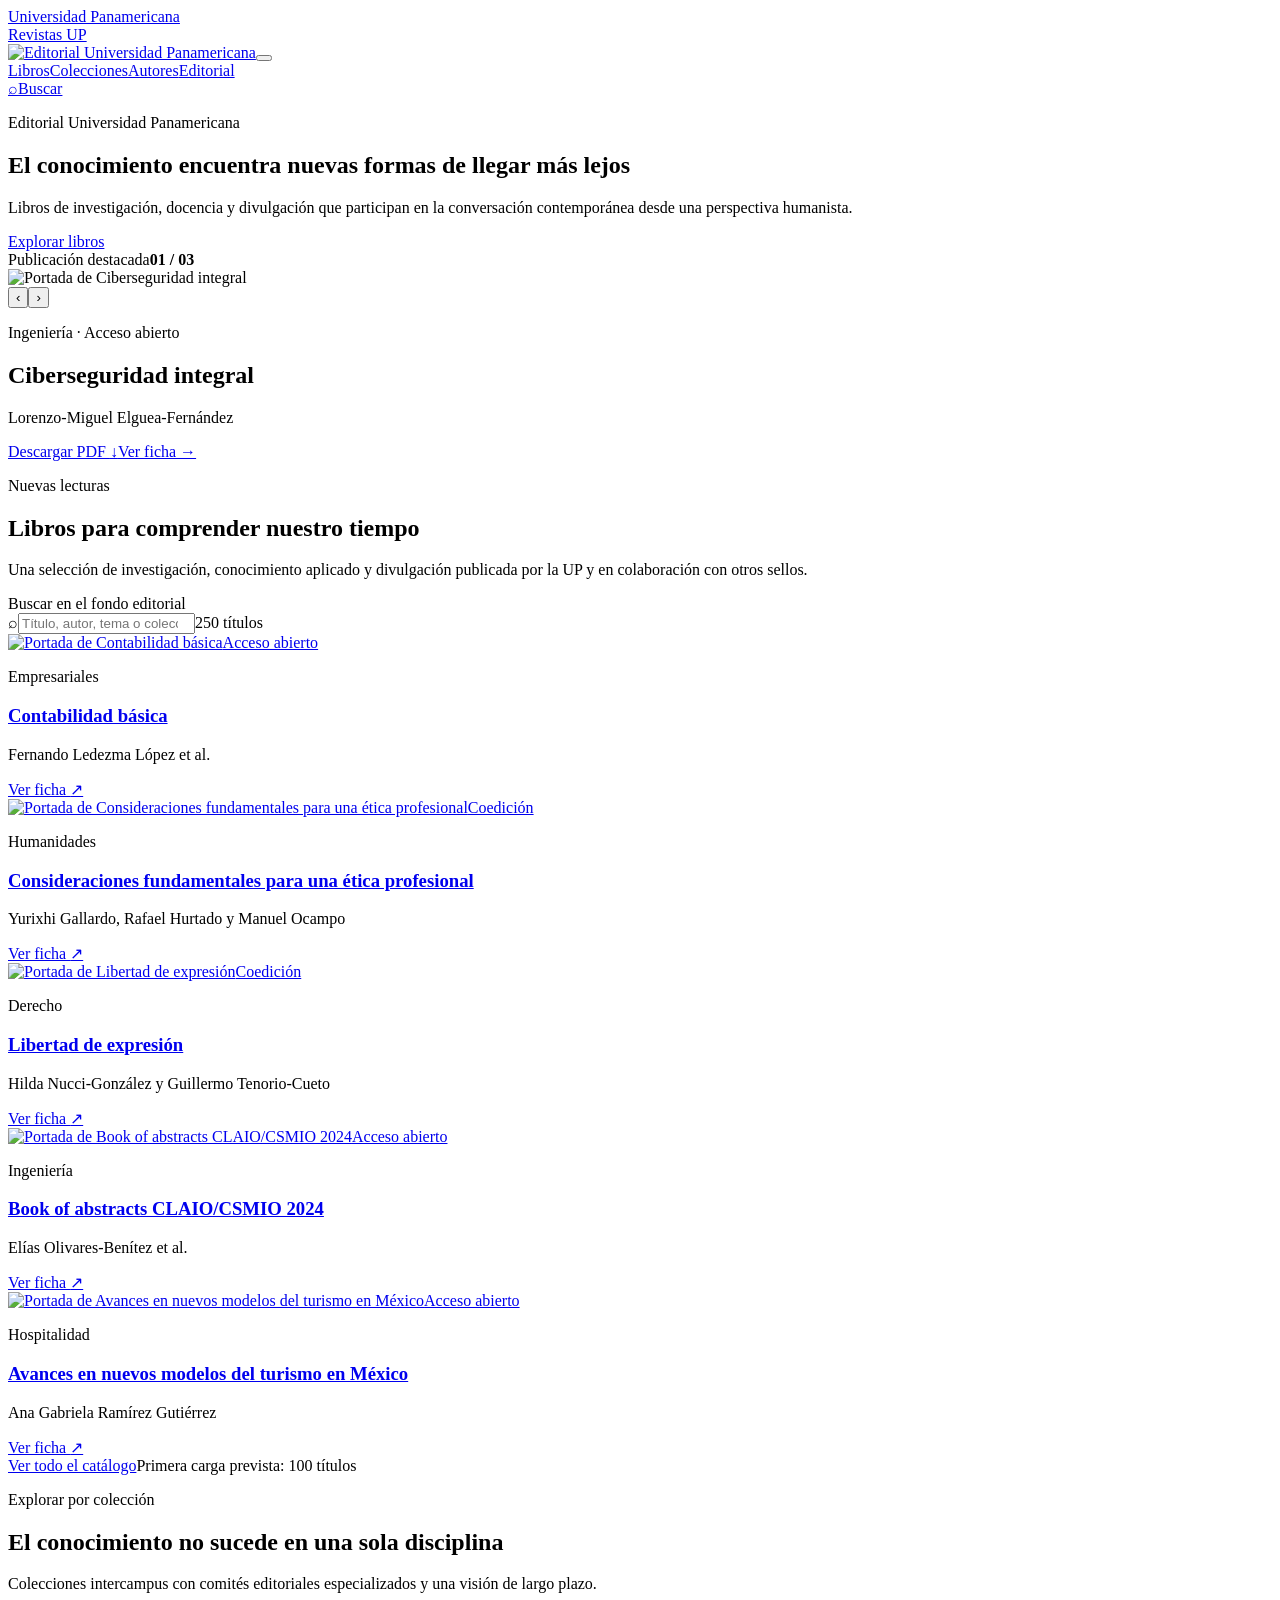
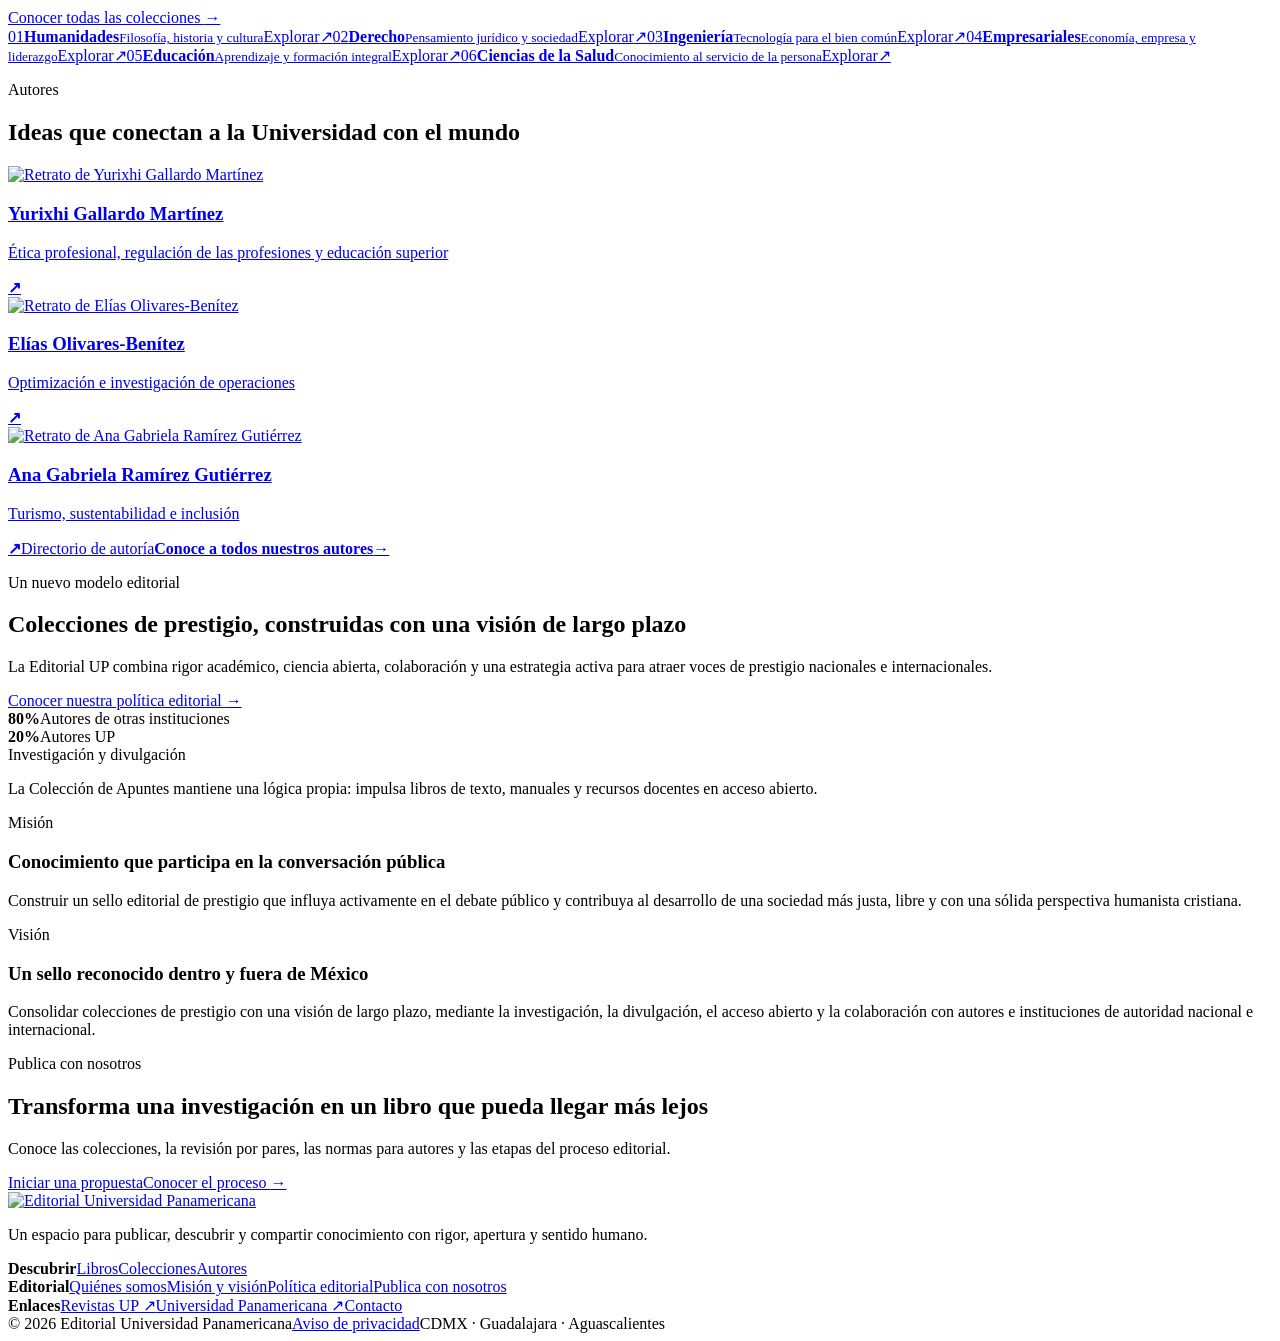
==== commit fdc5a9f3: "Actualiza el prototipo editorial" ====
--- a/docs/index.html
+++ b/docs/index.html
@@ -1,18 +1,77 @@
-<!DOCTYPE html><html lang="es"><head><meta charSet="utf-8"/><meta name="viewport" content="width=device-width, initial-scale=1"/><link rel="preload" as="image" href="/editorial-up-prototipo/assets/logo-editorial.png"/><link rel="preload" as="image" href="/editorial-up-prototipo/assets/ciberseguridad.jpg"/><link rel="preload" as="image" href="/editorial-up-prototipo/assets/contabilidad.jpg"/><link rel="preload" as="image" href="/editorial-up-prototipo/assets/etica-profesional.jpg"/><link rel="preload" as="image" href="/editorial-up-prototipo/assets/libertad-expresion.jpg"/><link rel="preload" as="image" href="/editorial-up-prototipo/assets/abstracts-claio.jpg"/><link rel="preload" as="image" href="/editorial-up-prototipo/assets/turismo-mexico.jpg"/><link rel="preload" as="image" href="/editorial-up-prototipo/assets/yurixhi-gallardo.jpg"/><link rel="preload" as="image" href="/editorial-up-prototipo/assets/elias-olivares.jpg"/><link rel="preload" as="image" href="/editorial-up-prototipo/assets/ana-gabriela-ramirez.jpg"/><link rel="stylesheet" href="/editorial-up-prototipo/assets/index-DNAQM75J.css"/><title>Editorial Universidad Panamericana</title><meta name="description" content="Libros de investigación, docencia y divulgación de la Editorial Universidad Panamericana."/><meta property="og:title" content="Editorial Universidad Panamericana"/><meta property="og:description" content="Libros de investigación, docencia y divulgación de la Editorial Universidad Panamericana."/><meta property="og:type" content="website"/><meta property="og:locale" content="es_MX"/><meta property="og:image" content="https://bibcapacitacion-ai.github.io/editorial-up-prototipo/og-editorial-up.png"/><meta property="og:image:width" content="1800"/><meta property="og:image:height" content="941"/><meta name="twitter:card" content="summary_large_image"/><meta name="twitter:title" content="Editorial Universidad Panamericana"/><meta name="twitter:description" content="Libros de investigación, docencia y divulgación de la Editorial Universidad Panamericana."/><meta name="twitter:image" content="https://bibcapacitacion-ai.github.io/editorial-up-prototipo/og-editorial-up.png"/><link rel="shortcut icon" href="/editorial-up-prototipo/assets/logo-editorial.png"/><link rel="icon" href="/editorial-up-prototipo/assets/logo-editorial.png"/>
-</head><body><main><div class="utility-bar"><div class="site-container utility-inner"><a href="https://www.up.edu.mx/" target="_blank" rel="noreferrer">Universidad Panamericana</a><div class="utility-links"><a href="https://revistas.up.edu.mx/" target="_blank" rel="noreferrer">Revistas UP</a></div></div></div><header class="site-header"><div class="site-container header-inner"><a class="brand" href="#inicio" aria-label="Editorial Universidad Panamericana, inicio"><img src="/editorial-up-prototipo/assets/logo-editorial.png" alt="Editorial Universidad Panamericana"/></a><button class="menu-toggle" type="button" aria-label="Abrir menú" aria-expanded="false"><span></span><span></span></button><nav class="main-nav" aria-label="Navegación principal"><a href="#libros">Libros</a><a href="#colecciones">Colecciones</a><a href="#autores">Autores</a><a href="#editorial">Editorial</a></nav><a class="header-search" href="#buscar" aria-label="Ir al buscador de libros"><span aria-hidden="true">⌕</span>Buscar</a></div></header><section class="hero" id="inicio"><div class="hero-grain" aria-hidden="true"></div><div class="site-container hero-grid"><div class="hero-copy"><p class="eyebrow">Editorial Universidad Panamericana</p><h1>El conocimiento encuentra nuevas formas de llegar más lejos.</h1><p class="hero-intro">Libros de investigación, docencia y divulgación que participan en la conversación contemporánea desde una perspectiva humanista.</p><div class="hero-actions"><a class="button button-primary" href="#libros">Explorar libros</a><a class="button button-ghost" href="#publicar">Publica con nosotros</a></div></div><article class="featured-book"><div class="featured-badge" aria-label="Publicación destacada, libro 1 de 6"><span>Publicación destacada</span><strong>01 / 06</strong></div><div class="featured-cover-wrap"><span class="featured-orbit" aria-hidden="true"></span><img class="featured-cover" src="/editorial-up-prototipo/assets/ciberseguridad.jpg" alt="Portada de Ciberseguridad integral"/></div><div class="featured-details"><p class="book-kicker">Ingeniería · Acceso abierto</p><h2>Ciberseguridad integral</h2><p>Lorenzo-Miguel Elguea-Fernández</p><div class="featured-links"><a class="text-link light-link" href="https://fondoeditorial.up.edu.mx/index.php/eup/es/catalog/view/7/52/142" target="_blank" rel="noreferrer">Descargar PDF <span aria-hidden="true">↓</span></a><a class="featured-secondary-link" href="/editorial-up-prototipo/libros/ciberseguridad">Ver ficha →</a></div></div></article></div></section><section class="catalog-intro" id="libros"><div class="site-container"><div class="section-heading split-heading"><div><p class="eyebrow dark-eyebrow">Nuevas lecturas</p><h2>Libros para comprender nuestro tiempo</h2></div><p>Una selección de investigación, conocimiento aplicado y divulgación publicada por la UP y en colaboración con otros sellos.</p></div><div class="search-panel" id="buscar"><label for="catalog-search">Buscar en el fondo editorial</label><div class="search-control"><span aria-hidden="true">⌕</span><input id="catalog-search" type="search" placeholder="Título, autor, tema o colección" value=""/><span class="search-count">250 títulos</span></div></div><div class="book-grid" aria-live="polite"><article class="book-card"><a href="/editorial-up-prototipo/libros/contabilidad-basica" class="book-cover-link"><div class="book-cover-stage"><img src="/editorial-up-prototipo/assets/contabilidad.jpg" alt="Portada de Contabilidad básica"/><span class="book-format">Acceso abierto</span></div></a><p class="book-collection">Empresariales</p><h3><a href="/editorial-up-prototipo/libros/contabilidad-basica">Contabilidad básica</a></h3><p class="book-author">Fernando Ledezma López et al.</p><a class="text-link" href="/editorial-up-prototipo/libros/contabilidad-basica">Ver ficha <span aria-hidden="true">↗</span></a></article><article class="book-card"><a href="/editorial-up-prototipo/libros/etica-profesional" class="book-cover-link"><div class="book-cover-stage"><img src="/editorial-up-prototipo/assets/etica-profesional.jpg" alt="Portada de Consideraciones fundamentales para una ética profesional"/><span class="book-format">Coedición</span></div></a><p class="book-collection">Humanidades</p><h3><a href="/editorial-up-prototipo/libros/etica-profesional">Consideraciones fundamentales para una ética profesional</a></h3><p class="book-author">Yurixhi Gallardo, Rafael Hurtado y Manuel Ocampo</p><a class="text-link" href="/editorial-up-prototipo/libros/etica-profesional">Ver ficha <span aria-hidden="true">↗</span></a></article><article class="book-card"><a href="/editorial-up-prototipo/libros/libertad-expresion" class="book-cover-link"><div class="book-cover-stage"><img src="/editorial-up-prototipo/assets/libertad-expresion.jpg" alt="Portada de Libertad de expresión"/><span class="book-format">Coedición</span></div></a><p class="book-collection">Derecho</p><h3><a href="/editorial-up-prototipo/libros/libertad-expresion">Libertad de expresión</a></h3><p class="book-author">Hilda Nucci-González y Guillermo Tenorio-Cueto</p><a class="text-link" href="/editorial-up-prototipo/libros/libertad-expresion">Ver ficha <span aria-hidden="true">↗</span></a></article><article class="book-card"><a href="/editorial-up-prototipo/libros/abstracts-claio-csmio" class="book-cover-link"><div class="book-cover-stage"><img src="/editorial-up-prototipo/assets/abstracts-claio.jpg" alt="Portada de Book of abstracts CLAIO/CSMIO 2024"/><span class="book-format">Acceso abierto</span></div></a><p class="book-collection">Ingeniería</p><h3><a href="/editorial-up-prototipo/libros/abstracts-claio-csmio">Book of abstracts CLAIO/CSMIO 2024</a></h3><p class="book-author">Elías Olivares-Benítez et al.</p><a class="text-link" href="/editorial-up-prototipo/libros/abstracts-claio-csmio">Ver ficha <span aria-hidden="true">↗</span></a></article><article class="book-card"><a href="/editorial-up-prototipo/libros/turismo-mexico" class="book-cover-link"><div class="book-cover-stage"><img src="/editorial-up-prototipo/assets/turismo-mexico.jpg" alt="Portada de Avances en nuevos modelos del turismo en México"/><span class="book-format">Acceso abierto</span></div></a><p class="book-collection">Hospitalidad</p><h3><a href="/editorial-up-prototipo/libros/turismo-mexico">Avances en nuevos modelos del turismo en México</a></h3><p class="book-author">Ana Gabriela Ramírez Gutiérrez</p><a class="text-link" href="/editorial-up-prototipo/libros/turismo-mexico">Ver ficha <span aria-hidden="true">↗</span></a></article></div><div class="section-cta-row"><a class="button button-outline" href="https://fondoeditorial.up.edu.mx/index.php/eup/es/catalog" target="_blank" rel="noreferrer">Ver todo el catálogo</a><span>Primera carga prevista: 100 títulos</span></div></div></section><section class="collections-section" id="colecciones"><div class="site-container collections-grid"><div class="collections-intro"><p class="eyebrow">Explorar por colección</p><h2>El conocimiento no sucede en una sola disciplina.</h2><p>Colecciones intercampus con comités editoriales especializados y una visión de largo plazo.</p><a class="text-link light-link" href="#colecciones-list">Conocer todas las colecciones <span aria-hidden="true">→</span></a></div><div class="collection-list" id="colecciones-list"><a href="#libros" class="collection-row"><span class="collection-number">0<!-- -->1</span><span class="collection-name"><strong>Humanidades</strong><small>Filosofía, historia y cultura</small></span><span class="collection-count">Explorar</span><span class="collection-arrow" aria-hidden="true">↗</span></a><a href="#libros" class="collection-row"><span class="collection-number">0<!-- -->2</span><span class="collection-name"><strong>Derecho</strong><small>Pensamiento jurídico y sociedad</small></span><span class="collection-count">Explorar</span><span class="collection-arrow" aria-hidden="true">↗</span></a><a href="#libros" class="collection-row"><span class="collection-number">0<!-- -->3</span><span class="collection-name"><strong>Ingeniería</strong><small>Tecnología para el bien común</small></span><span class="collection-count">Explorar</span><span class="collection-arrow" aria-hidden="true">↗</span></a><a href="#libros" class="collection-row"><span class="collection-number">0<!-- -->4</span><span class="collection-name"><strong>Empresariales</strong><small>Economía, empresa y liderazgo</small></span><span class="collection-count">Explorar</span><span class="collection-arrow" aria-hidden="true">↗</span></a><a href="#libros" class="collection-row"><span class="collection-number">0<!-- -->5</span><span class="collection-name"><strong>Educación</strong><small>Aprendizaje y formación integral</small></span><span class="collection-count">Explorar</span><span class="collection-arrow" aria-hidden="true">↗</span></a><a href="#libros" class="collection-row"><span class="collection-number">0<!-- -->6</span><span class="collection-name"><strong>Ciencias de la Salud</strong><small>Conocimiento al servicio de la persona</small></span><span class="collection-count">Explorar</span><span class="collection-arrow" aria-hidden="true">↗</span></a></div></div></section><section class="model-section" id="editorial"><div class="site-container model-grid"><div class="model-copy"><p class="eyebrow dark-eyebrow">Un nuevo modelo editorial</p><h2>Colecciones de prestigio, construidas con una visión de largo plazo.</h2><p>La Editorial UP combina rigor académico, ciencia abierta, colaboración y una estrategia activa para atraer voces de prestigio nacionales e internacionales.</p><a class="text-link" href="/editorial-up-prototipo/politica-editorial">Conocer nuestra política editorial <span aria-hidden="true">→</span></a></div><div class="model-visual" id="politica-resumen"><div class="ratio-graphic" aria-label="Meta editorial: 80 por ciento de autores externos y 20 por ciento de autores UP"><div class="ratio-external"><strong>80%</strong><span>Autores de otras instituciones</span></div><div class="ratio-up"><strong>20%</strong><span>Autores UP</span></div></div><div class="model-note"><span>Investigación y divulgación</span><p>La Colección de Apuntes mantiene una lógica propia: impulsa libros de texto, manuales y recursos docentes en acceso abierto.</p></div></div></div><div class="site-container mission-vision-grid" id="mision-vision"><article><p class="eyebrow dark-eyebrow">Misión</p><h3>Conocimiento que participa en la conversación pública.</h3><p>Construir un sello editorial de prestigio que influya activamente en el debate público y contribuya al desarrollo de una sociedad más justa, libre y con una sólida perspectiva humanista cristiana.</p></article><article><p class="eyebrow dark-eyebrow">Visión</p><h3>Un sello reconocido dentro y fuera de México.</h3><p>Consolidar colecciones de prestigio con una visión de largo plazo, mediante la investigación, la divulgación, el acceso abierto y la colaboración con autores e instituciones de autoridad nacional e internacional.</p></article></div></section><section class="authors-section" id="autores"><div class="site-container authors-layout"><div class="authors-heading"><p class="eyebrow dark-eyebrow">Autores</p><h2>Ideas que conectan a la Universidad con el mundo.</h2></div><div class="author-gallery"><a href="/editorial-up-prototipo/autores/yurixhi-gallardo-martinez" class="author-card"><div class="author-card-portrait"><img src="/editorial-up-prototipo/assets/yurixhi-gallardo.jpg" alt="Retrato de Yurixhi Gallardo Martínez"/></div><div class="author-card-copy"><h3>Yurixhi Gallardo Martínez</h3><p>Ética profesional, regulación de las profesiones y educación superior</p></div><b aria-hidden="true">↗</b></a><a href="/editorial-up-prototipo/autores/elias-olivares-benitez" class="author-card"><div class="author-card-portrait"><img src="/editorial-up-prototipo/assets/elias-olivares.jpg" alt="Retrato de Elías Olivares-Benítez"/></div><div class="author-card-copy"><h3>Elías Olivares-Benítez</h3><p>Optimización e investigación de operaciones</p></div><b aria-hidden="true">↗</b></a><a href="/editorial-up-prototipo/autores/ana-gabriela-ramirez-gutierrez" class="author-card"><div class="author-card-portrait"><img src="/editorial-up-prototipo/assets/ana-gabriela-ramirez.jpg" alt="Retrato de Ana Gabriela Ramírez Gutiérrez"/></div><div class="author-card-copy"><h3>Ana Gabriela Ramírez Gutiérrez</h3><p>Turismo, sustentabilidad e inclusión</p></div><b aria-hidden="true">↗</b></a><a class="authors-directory-link" href="/editorial-up-prototipo/autores"><span>Directorio de autoría</span><strong>Conoce a todos nuestros autores</strong><b aria-hidden="true">→</b></a></div></div></section><section class="publish-section" id="publicar"><div class="site-container publish-card"><div class="publish-copy"><p class="eyebrow">Publica con nosotros</p><h2>Transforma una investigación en un libro que pueda llegar más lejos.</h2><p>Conoce las colecciones, la revisión por pares, las normas para autores y las etapas del proceso editorial.</p></div><div class="publish-actions"><a class="button button-light" href="https://fondoeditorial.up.edu.mx/index.php/eup/es/login" target="_blank" rel="noreferrer">Iniciar una propuesta</a><a class="text-link light-link" href="#editorial">Conocer el proceso <span aria-hidden="true">→</span></a></div></div></section><footer class="site-footer"><div class="site-container footer-top"><a class="footer-brand" href="#inicio"><img src="/editorial-up-prototipo/assets/logo-editorial.png" alt="Editorial Universidad Panamericana"/></a><p>Un espacio para publicar, descubrir y compartir conocimiento con rigor, apertura y sentido humano.</p></div><div class="site-container footer-links"><div><strong>Descubrir</strong><a href="#libros">Libros</a><a href="#colecciones">Colecciones</a><a href="/editorial-up-prototipo/autores">Autores</a></div><div><strong>Editorial</strong><a href="#editorial">Quiénes somos</a><a href="#mision-vision">Misión y visión</a><a href="/editorial-up-prototipo/politica-editorial">Política editorial</a><a href="#publicar">Publica con nosotros</a></div><div><strong>Enlaces</strong><a href="https://revistas.up.edu.mx/" target="_blank" rel="noreferrer">Revistas UP ↗</a><a href="https://www.up.edu.mx/" target="_blank" rel="noreferrer">Universidad Panamericana ↗</a><a href="#publicar">Contacto</a></div></div><div class="site-container footer-bottom"><span>© 2026 Editorial Universidad Panamericana</span><a href="https://www.up.edu.mx/aviso-de-privacidad/" target="_blank" rel="noreferrer">Aviso de privacidad</a><span>CDMX · Guadalajara · Aguascalientes</span></div></footer></main><script>
-document.querySelectorAll('.menu-toggle').forEach(function(button){
-  button.addEventListener('click',function(){
-    var nav=button.parentElement.querySelector('.main-nav');
-    var open=nav.classList.toggle('is-open');
-    button.setAttribute('aria-expanded',String(open));
-    button.setAttribute('aria-label',open?'Cerrar menú':'Abrir menú');
+<!DOCTYPE html><html lang="es"><head><meta charSet="utf-8"/><meta name="viewport" content="width=device-width, initial-scale=1"/><link rel="preload" as="image" href="/editorial-up-prototipo/assets/logo-editorial.png"/><link rel="preload" as="image" href="/editorial-up-prototipo/assets/ciberseguridad.jpg"/><link rel="preload" as="image" href="/editorial-up-prototipo/assets/contabilidad.jpg"/><link rel="preload" as="image" href="/editorial-up-prototipo/assets/etica-profesional.jpg"/><link rel="preload" as="image" href="/editorial-up-prototipo/assets/libertad-expresion.jpg"/><link rel="preload" as="image" href="/editorial-up-prototipo/assets/abstracts-claio.jpg"/><link rel="preload" as="image" href="/editorial-up-prototipo/assets/turismo-mexico.jpg"/><link rel="preload" as="image" href="/editorial-up-prototipo/assets/yurixhi-gallardo.jpg"/><link rel="preload" as="image" href="/editorial-up-prototipo/assets/elias-olivares.jpg"/><link rel="preload" as="image" href="/editorial-up-prototipo/assets/ana-gabriela-ramirez.jpg"/><link rel="stylesheet" href="/editorial-up-prototipo/assets/index-B2XUVaSU.css"/><title>Editorial Universidad Panamericana</title><meta name="description" content="Libros de investigación, docencia y divulgación de la Editorial Universidad Panamericana."/><meta property="og:title" content="Editorial Universidad Panamericana"/><meta property="og:description" content="Libros de investigación, docencia y divulgación de la Editorial Universidad Panamericana."/><meta property="og:type" content="website"/><meta property="og:locale" content="es_MX"/><meta property="og:image" content="https://bibcapacitacion-ai.github.io/editorial-up-prototipo/og-editorial-up.png"/><meta property="og:image:width" content="1800"/><meta property="og:image:height" content="941"/><meta name="twitter:card" content="summary_large_image"/><meta name="twitter:title" content="Editorial Universidad Panamericana"/><meta name="twitter:description" content="Libros de investigación, docencia y divulgación de la Editorial Universidad Panamericana."/><meta name="twitter:image" content="https://bibcapacitacion-ai.github.io/editorial-up-prototipo/og-editorial-up.png"/><link rel="shortcut icon" href="/editorial-up-prototipo/assets/logo-editorial.png"/><link rel="icon" href="/editorial-up-prototipo/assets/logo-editorial.png"/>
+</head><body><main><div class="utility-bar"><div class="site-container utility-inner"><a href="https://www.up.edu.mx/" target="_blank" rel="noreferrer">Universidad Panamericana</a><div class="utility-links"><a href="https://revistas.up.edu.mx/" target="_blank" rel="noreferrer">Revistas UP</a></div></div></div><header class="site-header"><div class="site-container header-inner"><a class="brand" href="#inicio" aria-label="Editorial Universidad Panamericana, inicio"><img src="/editorial-up-prototipo/assets/logo-editorial.png" alt="Editorial Universidad Panamericana"/></a><button class="menu-toggle" type="button" aria-label="Abrir menú" aria-expanded="false"><span></span><span></span></button><nav class="main-nav" aria-label="Navegación principal"><a href="#libros">Libros</a><a href="#colecciones">Colecciones</a><a href="#autores">Autores</a><a href="#editorial">Editorial</a></nav><a class="header-search" href="#buscar" aria-label="Ir al buscador de libros"><span aria-hidden="true">⌕</span>Buscar</a></div></header><section class="hero" id="inicio"><div class="hero-accent-wash accent-cyan" aria-hidden="true"></div><div class="hero-grain" aria-hidden="true"></div><div class="site-container hero-grid"><div class="hero-copy"><p class="eyebrow">Editorial Universidad Panamericana</p><h1>El conocimiento encuentra nuevas formas de llegar más lejos</h1><p class="hero-intro">Libros de investigación, docencia y divulgación que participan en la conversación contemporánea desde una perspectiva humanista.</p><div class="hero-actions"><a class="button button-primary" href="#libros">Explorar libros</a></div></div><article class="featured-book direction-next" aria-label="Publicaciones destacadas" aria-roledescription="carrusel"><div class="featured-badge"><div class="featured-label"><span>Publicación destacada</span><strong aria-live="polite">01<!-- --> / <!-- -->03</strong></div><span class="featured-progress featured-badge-progress" aria-hidden="true"><span style="width:33.33333333333333%"></span></span></div><div class="featured-stage" aria-live="polite"><div class="featured-slide is-current"><div class="featured-cover-wrap"><span class="featured-orbit" aria-hidden="true"></span><img class="featured-cover" src="/editorial-up-prototipo/assets/ciberseguridad.jpg" alt="Portada de Ciberseguridad integral"/><div class="featured-cover-controls" aria-label="Cambiar publicación destacada"><button type="button" aria-label="Ver libro anterior">‹</button><button type="button" aria-label="Ver libro siguiente">›</button></div></div><div class="featured-details"><p class="book-kicker">Ingeniería<!-- --> · <!-- -->Acceso abierto</p><h2>Ciberseguridad integral</h2><p>Lorenzo-Miguel Elguea-Fernández</p><div class="featured-links"><a class="text-link light-link" href="https://fondoeditorial.up.edu.mx/index.php/eup/es/catalog/view/7/52/142" target="_blank" rel="noreferrer">Descargar PDF <span aria-hidden="true">↓</span></a><a class="featured-secondary-link" href="/editorial-up-prototipo/libros/ciberseguridad">Ver ficha →</a></div></div></div></div></article></div></section><section class="catalog-intro" id="libros"><div class="site-container"><div class="section-heading split-heading"><div><p class="eyebrow dark-eyebrow">Nuevas lecturas</p><h2>Libros para comprender nuestro tiempo</h2></div><p>Una selección de investigación, conocimiento aplicado y divulgación publicada por la UP y en colaboración con otros sellos.</p></div><div class="search-panel" id="buscar"><label for="catalog-search">Buscar en el fondo editorial</label><div class="search-control"><span aria-hidden="true">⌕</span><input id="catalog-search" type="search" placeholder="Título, autor, tema o colección" value=""/><span class="search-count">250 títulos</span></div></div><div class="book-grid" aria-live="polite"><article class="book-card"><a href="/editorial-up-prototipo/libros/contabilidad-basica" class="book-cover-link"><div class="book-cover-stage"><img src="/editorial-up-prototipo/assets/contabilidad.jpg" alt="Portada de Contabilidad básica"/><span class="book-format">Acceso abierto</span></div></a><p class="book-collection">Empresariales</p><h3><a href="/editorial-up-prototipo/libros/contabilidad-basica">Contabilidad básica</a></h3><p class="book-author">Fernando Ledezma López et al.</p><a class="text-link" href="/editorial-up-prototipo/libros/contabilidad-basica">Ver ficha <span aria-hidden="true">↗</span></a></article><article class="book-card"><a href="/editorial-up-prototipo/libros/etica-profesional" class="book-cover-link"><div class="book-cover-stage"><img src="/editorial-up-prototipo/assets/etica-profesional.jpg" alt="Portada de Consideraciones fundamentales para una ética profesional"/><span class="book-format">Coedición</span></div></a><p class="book-collection">Humanidades</p><h3><a href="/editorial-up-prototipo/libros/etica-profesional">Consideraciones fundamentales para una ética profesional</a></h3><p class="book-author">Yurixhi Gallardo, Rafael Hurtado y Manuel Ocampo</p><a class="text-link" href="/editorial-up-prototipo/libros/etica-profesional">Ver ficha <span aria-hidden="true">↗</span></a></article><article class="book-card"><a href="/editorial-up-prototipo/libros/libertad-expresion" class="book-cover-link"><div class="book-cover-stage"><img src="/editorial-up-prototipo/assets/libertad-expresion.jpg" alt="Portada de Libertad de expresión"/><span class="book-format">Coedición</span></div></a><p class="book-collection">Derecho</p><h3><a href="/editorial-up-prototipo/libros/libertad-expresion">Libertad de expresión</a></h3><p class="book-author">Hilda Nucci-González y Guillermo Tenorio-Cueto</p><a class="text-link" href="/editorial-up-prototipo/libros/libertad-expresion">Ver ficha <span aria-hidden="true">↗</span></a></article><article class="book-card"><a href="/editorial-up-prototipo/libros/abstracts-claio-csmio" class="book-cover-link"><div class="book-cover-stage"><img src="/editorial-up-prototipo/assets/abstracts-claio.jpg" alt="Portada de Book of abstracts CLAIO/CSMIO 2024"/><span class="book-format">Acceso abierto</span></div></a><p class="book-collection">Ingeniería</p><h3><a href="/editorial-up-prototipo/libros/abstracts-claio-csmio">Book of abstracts CLAIO/CSMIO 2024</a></h3><p class="book-author">Elías Olivares-Benítez et al.</p><a class="text-link" href="/editorial-up-prototipo/libros/abstracts-claio-csmio">Ver ficha <span aria-hidden="true">↗</span></a></article><article class="book-card"><a href="/editorial-up-prototipo/libros/turismo-mexico" class="book-cover-link"><div class="book-cover-stage"><img src="/editorial-up-prototipo/assets/turismo-mexico.jpg" alt="Portada de Avances en nuevos modelos del turismo en México"/><span class="book-format">Acceso abierto</span></div></a><p class="book-collection">Hospitalidad</p><h3><a href="/editorial-up-prototipo/libros/turismo-mexico">Avances en nuevos modelos del turismo en México</a></h3><p class="book-author">Ana Gabriela Ramírez Gutiérrez</p><a class="text-link" href="/editorial-up-prototipo/libros/turismo-mexico">Ver ficha <span aria-hidden="true">↗</span></a></article></div><div class="section-cta-row"><a class="button button-outline" href="https://fondoeditorial.up.edu.mx/index.php/eup/es/catalog" target="_blank" rel="noreferrer">Ver todo el catálogo</a><span>Primera carga prevista: 100 títulos</span></div></div></section><section class="collections-section" id="colecciones"><div class="site-container collections-grid"><div class="collections-intro"><p class="eyebrow">Explorar por colección</p><h2>El conocimiento no sucede en una sola disciplina</h2><p>Colecciones intercampus con comités editoriales especializados y una visión de largo plazo.</p><a class="text-link light-link" href="#colecciones-list">Conocer todas las colecciones <span aria-hidden="true">→</span></a></div><div class="collection-list" id="colecciones-list"><a href="#libros" class="collection-row"><span class="collection-number">0<!-- -->1</span><span class="collection-name"><strong>Humanidades</strong><small>Filosofía, historia y cultura</small></span><span class="collection-count">Explorar</span><span class="collection-arrow" aria-hidden="true">↗</span></a><a href="#libros" class="collection-row"><span class="collection-number">0<!-- -->2</span><span class="collection-name"><strong>Derecho</strong><small>Pensamiento jurídico y sociedad</small></span><span class="collection-count">Explorar</span><span class="collection-arrow" aria-hidden="true">↗</span></a><a href="#libros" class="collection-row"><span class="collection-number">0<!-- -->3</span><span class="collection-name"><strong>Ingeniería</strong><small>Tecnología para el bien común</small></span><span class="collection-count">Explorar</span><span class="collection-arrow" aria-hidden="true">↗</span></a><a href="#libros" class="collection-row"><span class="collection-number">0<!-- -->4</span><span class="collection-name"><strong>Empresariales</strong><small>Economía, empresa y liderazgo</small></span><span class="collection-count">Explorar</span><span class="collection-arrow" aria-hidden="true">↗</span></a><a href="#libros" class="collection-row"><span class="collection-number">0<!-- -->5</span><span class="collection-name"><strong>Educación</strong><small>Aprendizaje y formación integral</small></span><span class="collection-count">Explorar</span><span class="collection-arrow" aria-hidden="true">↗</span></a><a href="#libros" class="collection-row"><span class="collection-number">0<!-- -->6</span><span class="collection-name"><strong>Ciencias de la Salud</strong><small>Conocimiento al servicio de la persona</small></span><span class="collection-count">Explorar</span><span class="collection-arrow" aria-hidden="true">↗</span></a></div></div></section><section class="authors-section" id="autores"><div class="site-container authors-layout"><div class="authors-heading"><p class="eyebrow dark-eyebrow">Autores</p><h2>Ideas que conectan a la Universidad con el mundo</h2></div><div class="author-gallery"><a href="/editorial-up-prototipo/autores/yurixhi-gallardo-martinez" class="author-card"><div class="author-card-portrait"><img src="/editorial-up-prototipo/assets/yurixhi-gallardo.jpg" alt="Retrato de Yurixhi Gallardo Martínez"/></div><div class="author-card-copy"><h3>Yurixhi Gallardo Martínez</h3><p>Ética profesional, regulación de las profesiones y educación superior</p></div><b aria-hidden="true">↗</b></a><a href="/editorial-up-prototipo/autores/elias-olivares-benitez" class="author-card"><div class="author-card-portrait"><img src="/editorial-up-prototipo/assets/elias-olivares.jpg" alt="Retrato de Elías Olivares-Benítez"/></div><div class="author-card-copy"><h3>Elías Olivares-Benítez</h3><p>Optimización e investigación de operaciones</p></div><b aria-hidden="true">↗</b></a><a href="/editorial-up-prototipo/autores/ana-gabriela-ramirez-gutierrez" class="author-card"><div class="author-card-portrait"><img src="/editorial-up-prototipo/assets/ana-gabriela-ramirez.jpg" alt="Retrato de Ana Gabriela Ramírez Gutiérrez"/></div><div class="author-card-copy"><h3>Ana Gabriela Ramírez Gutiérrez</h3><p>Turismo, sustentabilidad e inclusión</p></div><b aria-hidden="true">↗</b></a><a class="authors-directory-link" href="/editorial-up-prototipo/autores"><span>Directorio de autoría</span><strong>Conoce a todos nuestros autores</strong><b aria-hidden="true">→</b></a></div></div></section><section class="model-section" id="editorial"><div class="site-container model-grid"><div class="model-copy"><p class="eyebrow dark-eyebrow">Un nuevo modelo editorial</p><h2>Colecciones de prestigio, construidas con una visión de largo plazo</h2><p>La Editorial UP combina rigor académico, ciencia abierta, colaboración y una estrategia activa para atraer voces de prestigio nacionales e internacionales.</p><a class="text-link" href="/editorial-up-prototipo/politica-editorial">Conocer nuestra política editorial <span aria-hidden="true">→</span></a></div><div class="model-visual" id="politica-resumen"><div class="ratio-graphic" aria-label="Meta editorial: 80 por ciento de autores externos y 20 por ciento de autores UP"><div class="ratio-external"><strong>80%</strong><span>Autores de otras instituciones</span></div><div class="ratio-up"><strong>20%</strong><span>Autores UP</span></div></div><div class="model-note"><span>Investigación y divulgación</span><p>La Colección de Apuntes mantiene una lógica propia: impulsa libros de texto, manuales y recursos docentes en acceso abierto.</p></div></div></div><div class="site-container mission-vision-grid" id="mision-vision"><article><p class="eyebrow dark-eyebrow">Misión</p><h3>Conocimiento que participa en la conversación pública</h3><p>Construir un sello editorial de prestigio que influya activamente en el debate público y contribuya al desarrollo de una sociedad más justa, libre y con una sólida perspectiva humanista cristiana.</p></article><article><p class="eyebrow dark-eyebrow">Visión</p><h3>Un sello reconocido dentro y fuera de México</h3><p>Consolidar colecciones de prestigio con una visión de largo plazo, mediante la investigación, la divulgación, el acceso abierto y la colaboración con autores e instituciones de autoridad nacional e internacional.</p></article></div><div class="site-container editorial-publish" id="editorial-publicar"><div class="publish-card"><div class="publish-copy"><p class="eyebrow">Publica con nosotros</p><h2>Transforma una investigación en un libro que pueda llegar más lejos</h2><p>Conoce las colecciones, la revisión por pares, las normas para autores y las etapas del proceso editorial.</p></div><div class="publish-actions"><a class="button button-light" href="https://fondoeditorial.up.edu.mx/index.php/eup/es/login" target="_blank" rel="noreferrer">Iniciar una propuesta</a><a class="text-link light-link" href="/editorial-up-prototipo/politica-editorial">Conocer el proceso <span aria-hidden="true">→</span></a></div></div></div></section><footer class="site-footer"><div class="site-container footer-top"><a class="footer-brand" href="#inicio"><img src="/editorial-up-prototipo/assets/logo-editorial.png" alt="Editorial Universidad Panamericana"/></a><p>Un espacio para publicar, descubrir y compartir conocimiento con rigor, apertura y sentido humano.</p></div><div class="site-container footer-links"><div><strong>Descubrir</strong><a href="#libros">Libros</a><a href="#colecciones">Colecciones</a><a href="/editorial-up-prototipo/autores">Autores</a></div><div><strong>Editorial</strong><a href="#editorial">Quiénes somos</a><a href="#mision-vision">Misión y visión</a><a href="/editorial-up-prototipo/politica-editorial">Política editorial</a><a href="#editorial-publicar">Publica con nosotros</a></div><div><strong>Enlaces</strong><a href="https://revistas.up.edu.mx/" target="_blank" rel="noreferrer">Revistas UP ↗</a><a href="https://www.up.edu.mx/" target="_blank" rel="noreferrer">Universidad Panamericana ↗</a><a href="#editorial-publicar">Contacto</a></div></div><div class="site-container footer-bottom"><span>© 2026 Editorial Universidad Panamericana</span><a href="https://www.up.edu.mx/aviso-de-privacidad/" target="_blank" rel="noreferrer">Aviso de privacidad</a><span>CDMX · Guadalajara · Aguascalientes</span></div></footer></main><script>
+(function(){
+  document.querySelectorAll('.menu-toggle').forEach(function(button){
+    button.addEventListener('click',function(){
+      var nav=button.parentElement.querySelector('.main-nav');
+      var open=nav.classList.toggle('is-open');
+      button.setAttribute('aria-expanded',String(open));
+      button.setAttribute('aria-label',open?'Cerrar menú':'Abrir menú');
+    });
   });
-});
-var search=document.getElementById('catalog-search');
-if(search){search.addEventListener('input',function(){
-  var q=search.value.toLowerCase().trim();
-  document.querySelectorAll('.book-card').forEach(function(card){
-    card.style.display=!q||card.textContent.toLowerCase().includes(q)?'':'none';
+  var search=document.getElementById('catalog-search');
+  if(search){search.addEventListener('input',function(){
+    var q=search.value.toLowerCase().trim();
+    document.querySelectorAll('.book-card').forEach(function(card){
+      card.style.display=!q||card.textContent.toLowerCase().includes(q)?'':'none';
+    });
+  });}
+
+  var carousel=document.querySelector('.featured-book');
+  if(!carousel)return;
+  var books=[
+    {title:'Ciberseguridad integral',author:'Lorenzo-Miguel Elguea-Fernández',meta:'Ingeniería · Acceso abierto',image:'/editorial-up-prototipo/assets/ciberseguridad.jpg',download:'https://fondoeditorial.up.edu.mx/index.php/eup/es/catalog/view/7/52/142',profile:'/editorial-up-prototipo/libros/ciberseguridad',accent:'cyan'},
+    {title:'Consideraciones fundamentales para una ética profesional',author:'Yurixhi Gallardo, Rafael Hurtado y Manuel Ocampo',meta:'Humanidades · Coedición',image:'/editorial-up-prototipo/assets/etica-profesional.jpg',download:'https://fondoeditorial.up.edu.mx/index.php/eup/es/catalog/view/5/49/126',profile:'/editorial-up-prototipo/libros/etica-profesional',accent:'gold'},
+    {title:'Libertad de expresión',author:'Hilda Nucci-González y Guillermo Tenorio-Cueto',meta:'Derecho · Coedición',image:'/editorial-up-prototipo/assets/libertad-expresion.jpg',download:'https://fondoeditorial.up.edu.mx/index.php/eup/es/catalog/view/3/32/119',profile:'/editorial-up-prototipo/libros/libertad-expresion',accent:'teal'}
+  ];
+  var index=0, timer=null, paused=false, cleanup=null;
+  function two(n){return String(n).padStart(2,'0');}
+  function schedule(){clearTimeout(timer);if(!paused)timer=setTimeout(function(){change(1);},5000);}
+  function change(direction){
+    var stage=carousel.querySelector('.featured-stage');
+    var current=stage&&stage.querySelector('.featured-slide.is-current');
+    if(!current)return;
+    var outgoing=current.cloneNode(true);
+    outgoing.className='featured-slide is-outgoing';
+    outgoing.setAttribute('aria-hidden','true');
+    var oldControls=outgoing.querySelector('.featured-cover-controls');
+    if(oldControls)oldControls.remove();
+    outgoing.querySelectorAll('a,button').forEach(function(el){el.setAttribute('tabindex','-1');});
+    stage.insertBefore(outgoing,current);
+    index=(index+direction+books.length)%books.length;
+    var book=books[index];
+    var next=current.cloneNode(true);
+    next.className='featured-slide is-current';
+    var image=next.querySelector('.featured-cover');
+    image.src=book.image; image.alt='Portada de '+book.title;
+    next.querySelector('.book-kicker').textContent=book.meta;
+    next.querySelector('.featured-details h2').textContent=book.title;
+    next.querySelector('.featured-details > p:not(.book-kicker)').textContent=book.author;
+    var links=next.querySelectorAll('.featured-links a');
+    links[0].href=book.download; links[1].href=book.profile;
+    current.replaceWith(next);
+    carousel.classList.toggle('direction-next',direction>0);
+    carousel.classList.toggle('direction-previous',direction<0);
+    carousel.querySelector('.featured-label strong').textContent=two(index+1)+' / 03';
+    carousel.querySelector('.featured-progress span').style.width=((index+1)/books.length*100)+'%';
+    var wash=document.querySelector('.hero-accent-wash');
+    if(wash)wash.className='hero-accent-wash accent-'+book.accent;
+    clearTimeout(cleanup);cleanup=setTimeout(function(){outgoing.remove();},1150);
+    schedule();
+  }
+  carousel.addEventListener('click',function(event){
+    var button=event.target.closest('.featured-cover-controls button');
+    if(!button)return;
+    var buttons=Array.from(button.parentElement.children);
+    change(buttons.indexOf(button)===0?-1:1);
   });
-});}
-</script></body></html>+  carousel.addEventListener('mouseenter',function(){paused=true;clearTimeout(timer);});
+  carousel.addEventListener('mouseleave',function(){paused=false;schedule();});
+  carousel.addEventListener('focusin',function(){paused=true;clearTimeout(timer);});
+  carousel.addEventListener('focusout',function(event){
+    if(!carousel.contains(event.relatedTarget)){paused=false;schedule();}
+  });
+  schedule();
+})();
+</script>
+</body></html>
